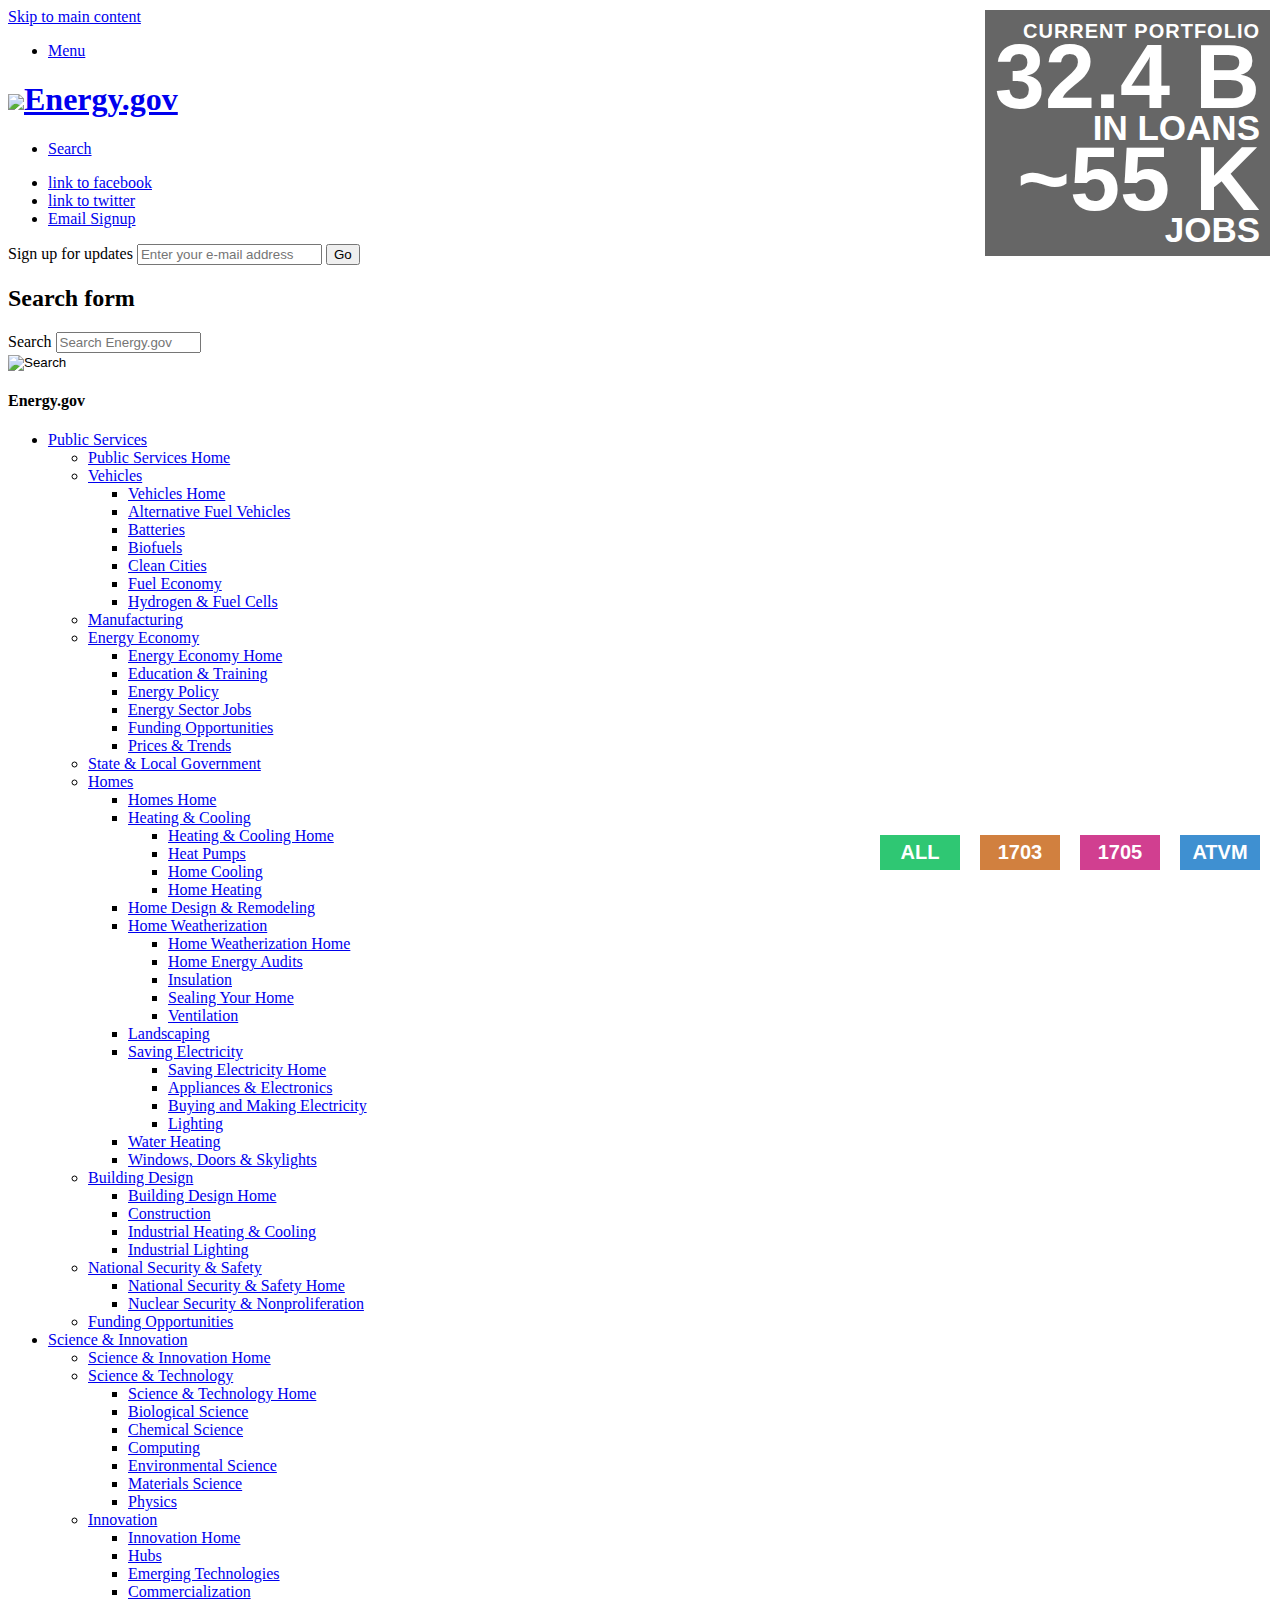
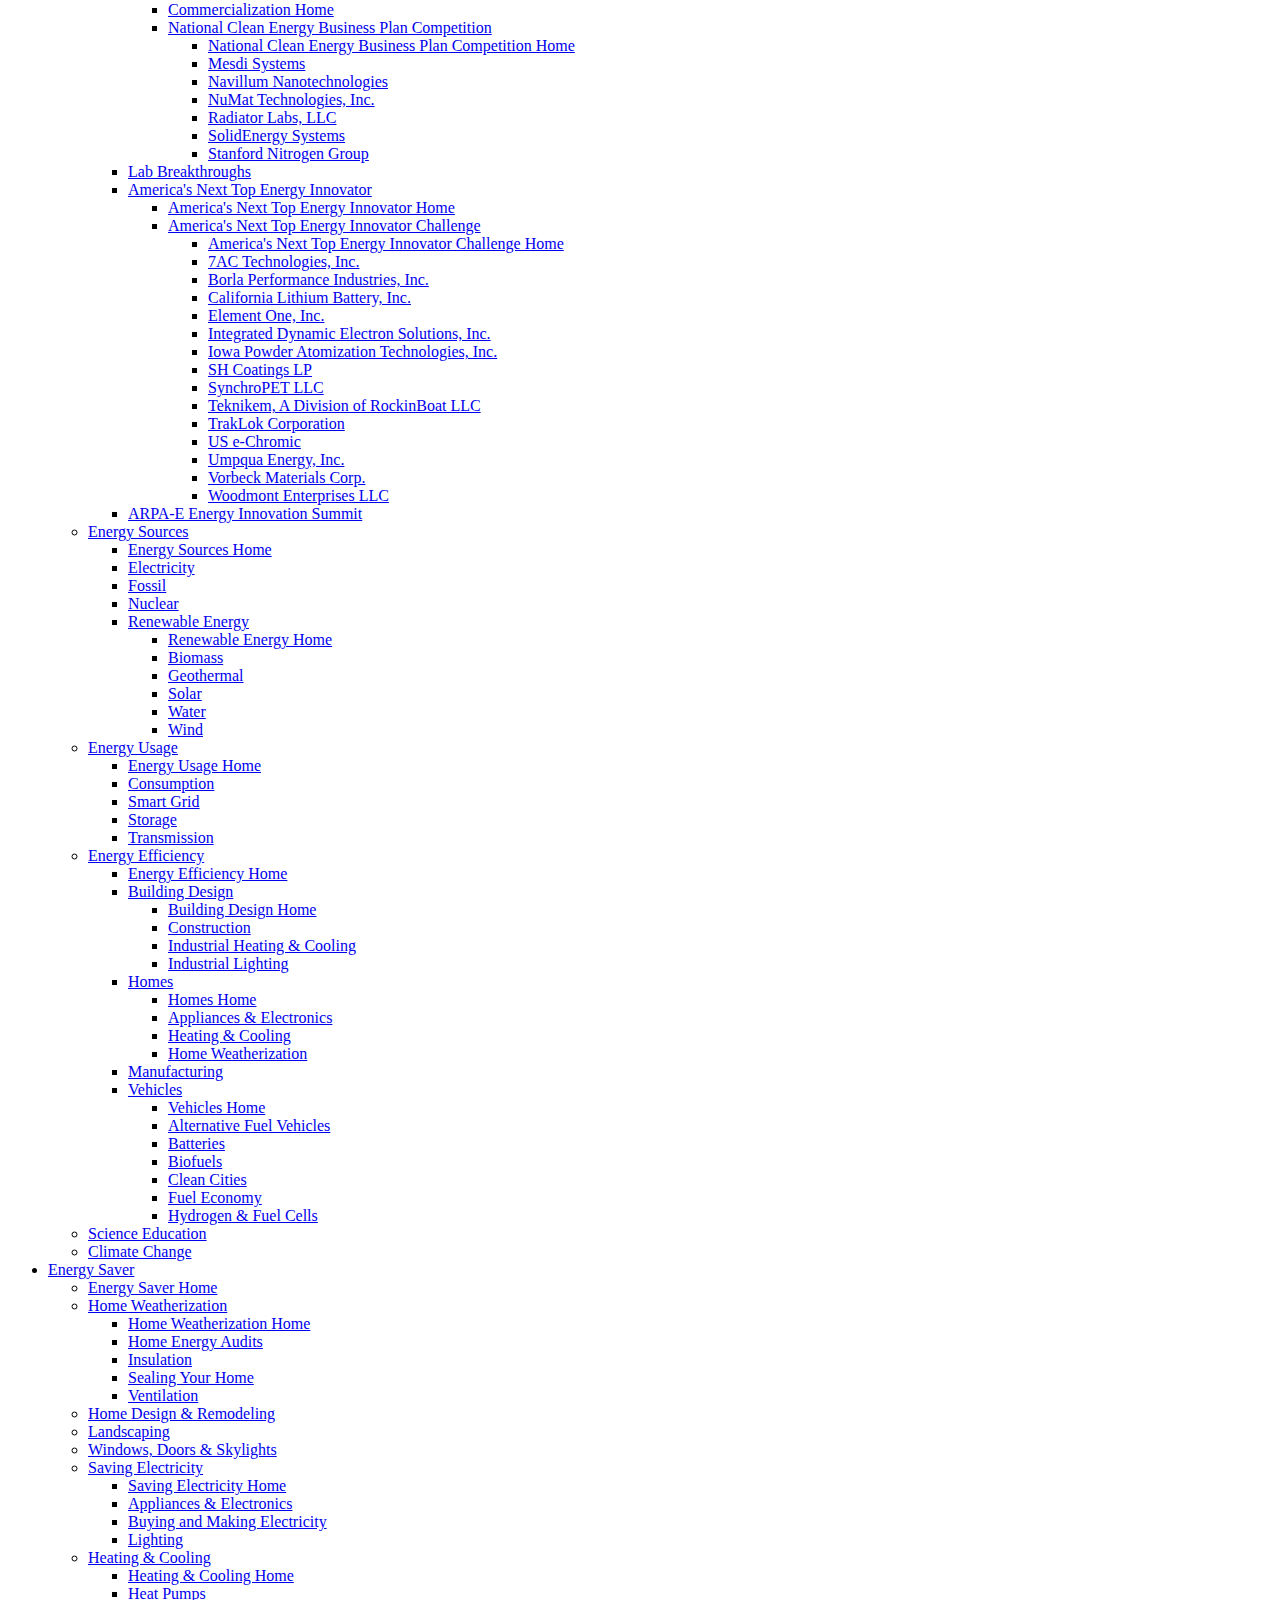
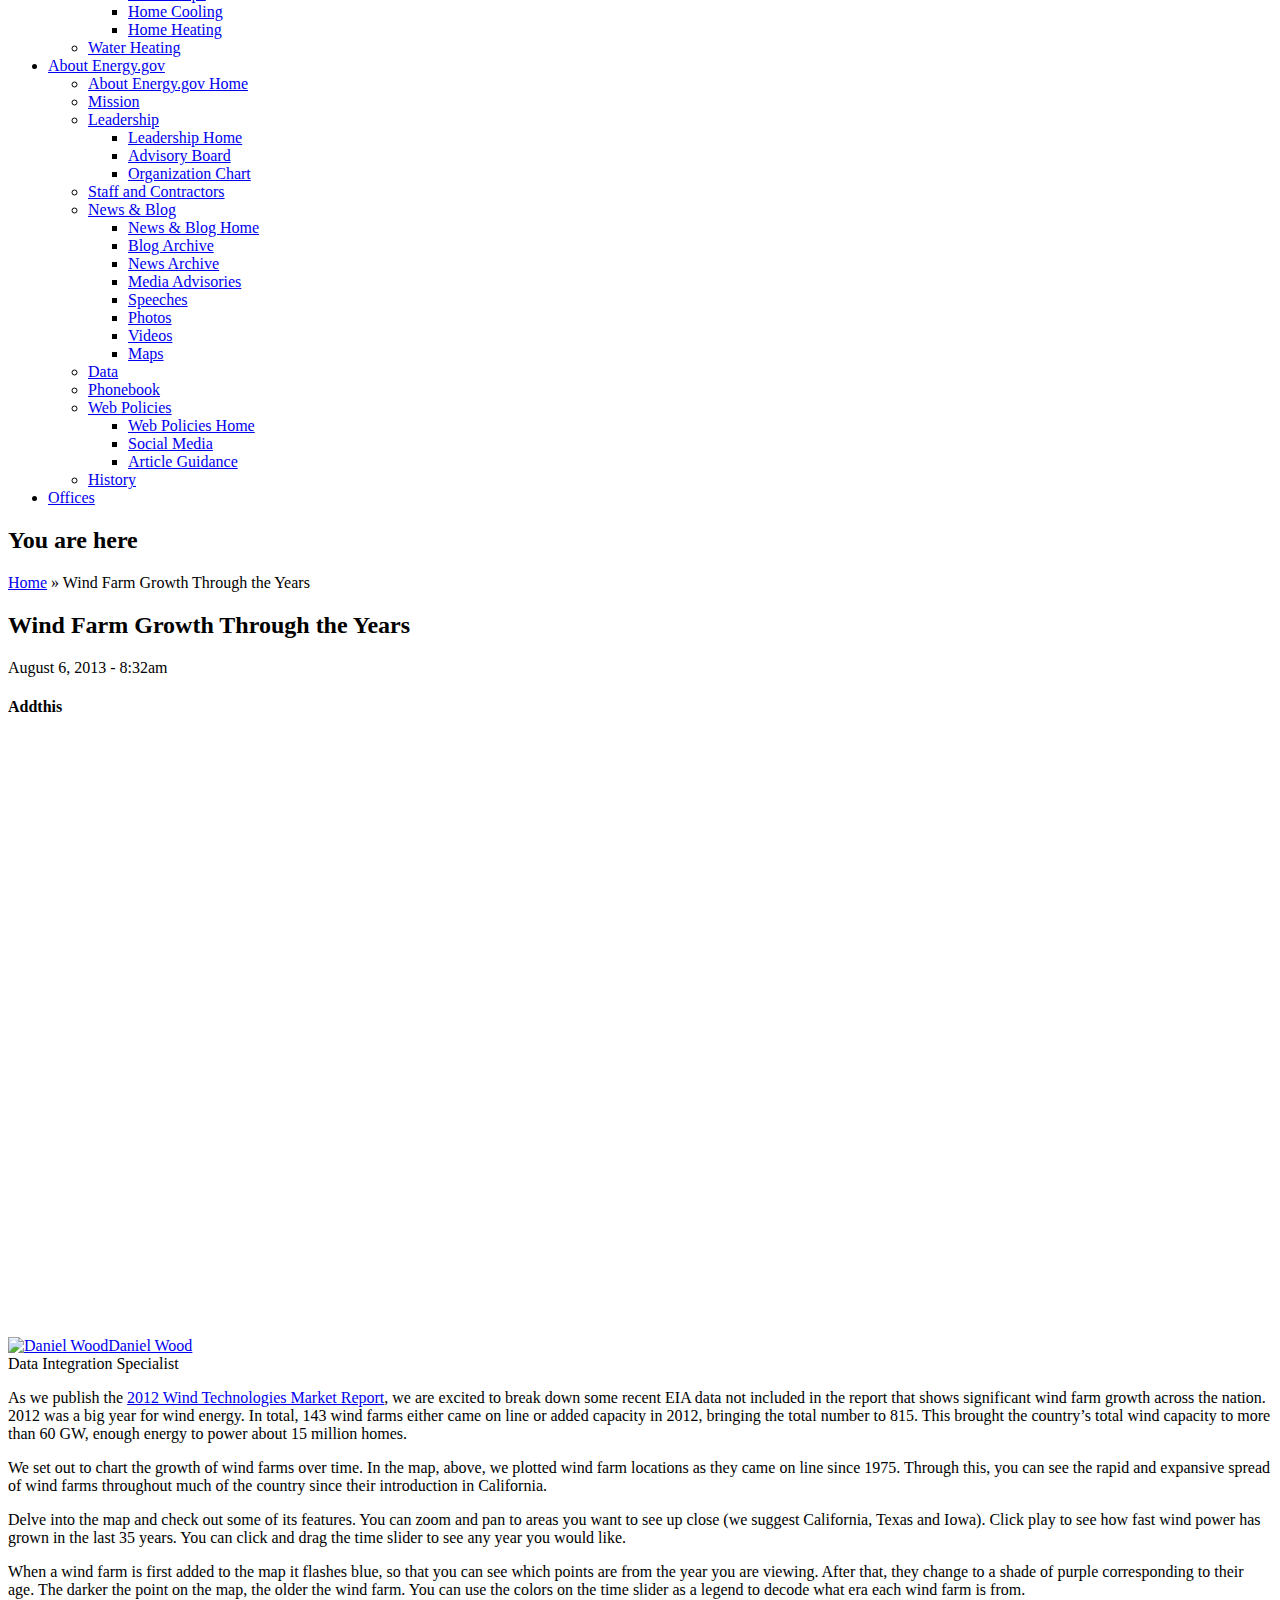
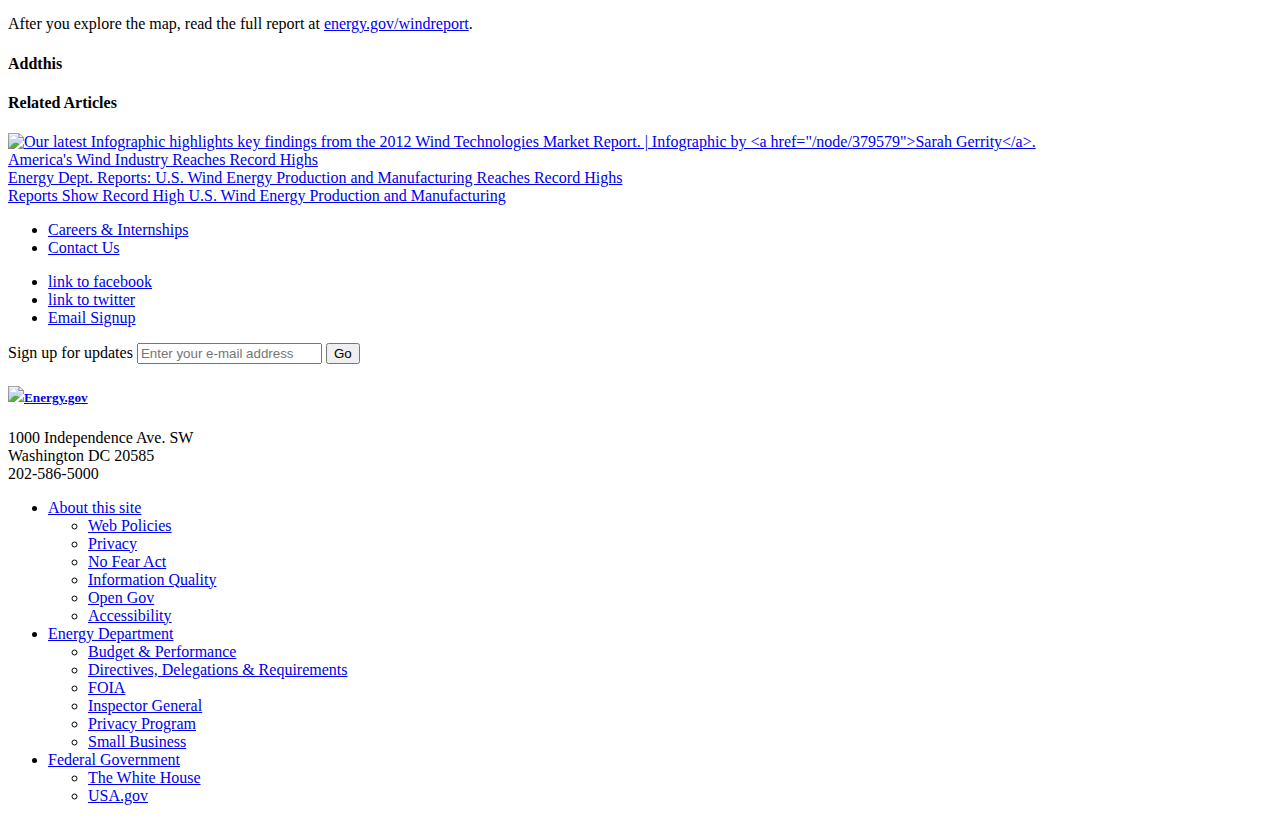
==== index.html @ aac2f4d2 "init commit" ====
<!DOCTYPE html>

<!--[if lt IE 7 ]> <html class="lt-ie10 lt-ie9 lt-ie8 lt-ie7 ie6" lang="en" xmlns="http://www.w3.org/1999/xhtml" xml:lang="en" dir="ltr" prefix="og: http://opengraphprotocol.org/schema/ content: http://purl.org/rss/1.0/modules/content/ dc: http://purl.org/dc/terms/ foaf: http://xmlns.com/foaf/0.1/ og: http://ogp.me/ns# rdfs: http://www.w3.org/2000/01/rdf-schema# sioc: http://rdfs.org/sioc/ns# sioct: http://rdfs.org/sioc/types# skos: http://www.w3.org/2004/02/skos/core# xsd: http://www.w3.org/2001/XMLSchema#"> <![endif]-->
<!--[if IE 7 ]>    <html class="lt-ie10 lt-ie9 lt-ie8 ie7" lang="en" xmlns="http://www.w3.org/1999/xhtml" xml:lang="en" dir="ltr" prefix="og: http://opengraphprotocol.org/schema/ content: http://purl.org/rss/1.0/modules/content/ dc: http://purl.org/dc/terms/ foaf: http://xmlns.com/foaf/0.1/ og: http://ogp.me/ns# rdfs: http://www.w3.org/2000/01/rdf-schema# sioc: http://rdfs.org/sioc/ns# sioct: http://rdfs.org/sioc/types# skos: http://www.w3.org/2004/02/skos/core# xsd: http://www.w3.org/2001/XMLSchema#"> <![endif]-->
<!--[if IE 8 ]>    <html class="lt-ie10 lt-ie9 ie8" lang="en" xmlns="http://www.w3.org/1999/xhtml" xml:lang="en" dir="ltr" prefix="og: http://opengraphprotocol.org/schema/ content: http://purl.org/rss/1.0/modules/content/ dc: http://purl.org/dc/terms/ foaf: http://xmlns.com/foaf/0.1/ og: http://ogp.me/ns# rdfs: http://www.w3.org/2000/01/rdf-schema# sioc: http://rdfs.org/sioc/ns# sioct: http://rdfs.org/sioc/types# skos: http://www.w3.org/2004/02/skos/core# xsd: http://www.w3.org/2001/XMLSchema#"> <![endif]-->
<!--[if IE 9 ]>    <html class="lt-ie10 ie9" lang="en" xmlns="http://www.w3.org/1999/xhtml" xml:lang="en" dir="ltr" prefix="og: http://opengraphprotocol.org/schema/ content: http://purl.org/rss/1.0/modules/content/ dc: http://purl.org/dc/terms/ foaf: http://xmlns.com/foaf/0.1/ og: http://ogp.me/ns# rdfs: http://www.w3.org/2000/01/rdf-schema# sioc: http://rdfs.org/sioc/ns# sioct: http://rdfs.org/sioc/types# skos: http://www.w3.org/2004/02/skos/core# xsd: http://www.w3.org/2001/XMLSchema#"> <![endif]-->
<!--[if (gte IE 9)|!(IE)]><!--> <html lang="en" xmlns="http://www.w3.org/1999/xhtml" xml:lang="en" dir="ltr" prefix="og: http://opengraphprotocol.org/schema/ content: http://purl.org/rss/1.0/modules/content/ dc: http://purl.org/dc/terms/ foaf: http://xmlns.com/foaf/0.1/ og: http://ogp.me/ns# rdfs: http://www.w3.org/2000/01/rdf-schema# sioc: http://rdfs.org/sioc/ns# sioct: http://rdfs.org/sioc/types# skos: http://www.w3.org/2004/02/skos/core# xsd: http://www.w3.org/2001/XMLSchema#"> <!--<![endif]-->

<head profile="http://www.w3.org/1999/xhtml/vocab">
  <meta http-equiv="Content-Type" content="text/html; charset=utf-8" />
<meta name="description" content="Breaking down data from the 2012 Wind Technologies Market Report to chart the growth of wind farms across America over time." />
<meta content="Wind Farm Growth Through the Years" about="/articles/wind-farm-growth-through-years" property="dc:title" />
<script type="text/javascript" src="/sites/all/themes/energy/scripts/Federated-Analytics.js"></script>
<meta name="generator" content="Drupal 7 (http://drupal.org)" />
<link rel="canonical" href="http://energy.gov/articles/wind-farm-growth-through-years" />
<meta property="fb:admins" content="10718899,1407911,20010394,13004794,207303407,203176,747807274,100001088239132,1384028141" />
<meta http-equiv="X-UA-Compatible" content="IE=8" />
<link rel="shortcut icon" href="http://energy.gov/sites/all/themes/energy/favicon.ico" type="image/vnd.microsoft.icon" />
<link rel="shortlink" href="http://energy.gov/node/713896" />
<meta property="og:site_name" content="Energy.gov" />
<meta property="og:phone_number" content="202-586-5000" />
<meta property="og:image" content="http://energy.gov/sites/prod/files/styles/thumbnail/public/contributor/headshot/dan2.jpg?itok=bMFxsqKK" />
<meta property="og:description" content="Wind Farm Growth Through the Years" />
<meta property="og:title" content="Wind Farm Growth Through the Years" />
<meta property="og:type" content="government" />
<meta property="og:url" content="http://energy.gov/articles/wind-farm-growth-through-years" />
<meta property="og:postal-code" content="20585" />
<meta property="og:locality" content="Washington D.C." />
<meta property="og:street-address" content="1000 Independence Ave. SW" />
<meta property="og:country-name" content="USA" />
  <title>LPO | Department of Energy</title>
  <link type="text/css" rel="stylesheet" href="http://energy.gov/sites/prod/files/css/css_5R6yWHvwQfy5TmAfvoauqfXdwhAXmvjHELaiusdqp04.css" media="all" />
<link type="text/css" rel="stylesheet" href="http://energy.gov/sites/prod/files/css/css_Y12vx78-wi0Qzs_blX5H6PDdAbNAJOSUYqqQSplxnIY.css" media="all" />
<link type="text/css" rel="stylesheet" href="//fast.fonts.com/t/1.css?apiType=css&amp;projectid=b893a4ff-9ea3-4ce8-bf77-c8d3e3a3de97" media="all" />
<link type="text/css" rel="stylesheet" href="http://energy.gov/sites/prod/files/css/css_p4_C3hA3pQ1Xm6odhfnBxnmoIAlgmficgmhj9QPOknQ.css" media="all" />
<link type="text/css" rel="stylesheet" href="http://api.tiles.mapbox.com/mapbox.js/v1.4.0/mapbox.css" media="all" />

<style type="text/css" media="all">
<!--/*--><![CDATA[/*><!--*/

.leaflet-popup-tip{width:0 !important;height:0 !important;margin:0 !important;border-left:10px solid transparent !important;border-right:10px solid transparent !important;border-top:10px solid #fff !important;box-shadow:none !important;}

.leaflet-popup-tip-container{overflow:visible !important;}

.leaflet-popup-tip{background:transparent;-webkit-transform:rotate(0deg);}

/* popup */
.leaflet-popup {
  position:absolute !important;
  text-align:center !important;
  pointer-events:none !important;
  }
.leaflet-popup-content-wrapper {
  padding:1px !important;
  text-align:left !important;
  pointer-events:all !important;
  }
.leaflet-popup-content {
  padding:10px 10px 15px !important;
  margin:0 !important;
  line-height:inherit !important;
  }
.leaflet-popup-tip-container {
  width:20px !important;
  height:20px !important;
  margin:0 auto !important;
  position:relative !important;
  }
.leaflet-popup-tip {
  width:0 !important;
  height:0 !important;
  margin:0 !important;
  border-left:10px solid transparent !important;
  border-right:10px solid transparent !important;
  border-top:10px solid #fff !important;
  box-shadow:none !important;
  }
.leaflet-popup-close-button {
  text-indent:-999em !important;
  position:absolute !important;
  top:0 !important;right:0 !important;
  pointer-events:all !important;
  }
  .leaflet-popup-close-button:hover {
    background-color:#f8f8f8 !important;
    }

.leaflet-popup-scrolled {
  overflow:auto !important;
  border-bottom:1px solid #ddd !important;
  border-top:1px solid #ddd !important;
  }

/*]]>*/-->
</style>
<link rel="stylesheet" type="text/css" href="css_article.css">
<link rel="stylesheet" type="text/css" href="responsivewind.css">


<!DOCTYPE html>

<!--[if lt IE 7 ]> <html class="lt-ie10 lt-ie9 lt-ie8 lt-ie7 ie6" lang="en" xmlns="http://www.w3.org/1999/xhtml" xml:lang="en" dir="ltr" prefix="og: http://opengraphprotocol.org/schema/ content: http://purl.org/rss/1.0/modules/content/ dc: http://purl.org/dc/terms/ foaf: http://xmlns.com/foaf/0.1/ og: http://ogp.me/ns# rdfs: http://www.w3.org/2000/01/rdf-schema# sioc: http://rdfs.org/sioc/ns# sioct: http://rdfs.org/sioc/types# skos: http://www.w3.org/2004/02/skos/core# xsd: http://www.w3.org/2001/XMLSchema#"> <![endif]-->
<!--[if IE 7 ]>    <html class="lt-ie10 lt-ie9 lt-ie8 ie7" lang="en" xmlns="http://www.w3.org/1999/xhtml" xml:lang="en" dir="ltr" prefix="og: http://opengraphprotocol.org/schema/ content: http://purl.org/rss/1.0/modules/content/ dc: http://purl.org/dc/terms/ foaf: http://xmlns.com/foaf/0.1/ og: http://ogp.me/ns# rdfs: http://www.w3.org/2000/01/rdf-schema# sioc: http://rdfs.org/sioc/ns# sioct: http://rdfs.org/sioc/types# skos: http://www.w3.org/2004/02/skos/core# xsd: http://www.w3.org/2001/XMLSchema#"> <![endif]-->
<!--[if IE 8 ]>    <html class="lt-ie10 lt-ie9 ie8" lang="en" xmlns="http://www.w3.org/1999/xhtml" xml:lang="en" dir="ltr" prefix="og: http://opengraphprotocol.org/schema/ content: http://purl.org/rss/1.0/modules/content/ dc: http://purl.org/dc/terms/ foaf: http://xmlns.com/foaf/0.1/ og: http://ogp.me/ns# rdfs: http://www.w3.org/2000/01/rdf-schema# sioc: http://rdfs.org/sioc/ns# sioct: http://rdfs.org/sioc/types# skos: http://www.w3.org/2004/02/skos/core# xsd: http://www.w3.org/2001/XMLSchema#"> <![endif]-->
<!--[if IE 9 ]>    <html class="lt-ie10 ie9" lang="en" xmlns="http://www.w3.org/1999/xhtml" xml:lang="en" dir="ltr" prefix="og: http://opengraphprotocol.org/schema/ content: http://purl.org/rss/1.0/modules/content/ dc: http://purl.org/dc/terms/ foaf: http://xmlns.com/foaf/0.1/ og: http://ogp.me/ns# rdfs: http://www.w3.org/2000/01/rdf-schema# sioc: http://rdfs.org/sioc/ns# sioct: http://rdfs.org/sioc/types# skos: http://www.w3.org/2004/02/skos/core# xsd: http://www.w3.org/2001/XMLSchema#"> <![endif]-->
<!--[if (gte IE 9)|!(IE)]><!--> <html lang="en" xmlns="http://www.w3.org/1999/xhtml" xml:lang="en" dir="ltr" prefix="og: http://opengraphprotocol.org/schema/ content: http://purl.org/rss/1.0/modules/content/ dc: http://purl.org/dc/terms/ foaf: http://xmlns.com/foaf/0.1/ og: http://ogp.me/ns# rdfs: http://www.w3.org/2000/01/rdf-schema# sioc: http://rdfs.org/sioc/ns# sioct: http://rdfs.org/sioc/types# skos: http://www.w3.org/2004/02/skos/core# xsd: http://www.w3.org/2001/XMLSchema#"> <!--<![endif]-->

<head profile="http://www.w3.org/1999/xhtml/vocab">
  <meta http-equiv="Content-Type" content="text/html; charset=utf-8" />
<meta name="description" content="Capturing solar power in space for use as energy on Earth seems farfetched. But recent developments could make this a reality in coming years." />
<meta content="Space-Based Solar Power" about="/articles/space-based-solar-power" property="dc:title" />
<script type="text/javascript" src="/sites/all/themes/energy/scripts/Federated-Analytics.js"></script>
<meta name="generator" content="Drupal 7 (http://drupal.org)" />
<link rel="canonical" href="http://energy.gov/articles/space-based-solar-power" />
<meta property="fb:admins" content="10718899,1407911,20010394,13004794,207303407,203176,747807274,100001088239132,1384028141" />
<meta http-equiv="X-UA-Compatible" content="IE=8" />
<link rel="shortcut icon" href="http://energy.gov/sites/all/themes/energy/favicon.ico" type="image/vnd.microsoft.icon" />
<link rel="shortlink" href="http://energy.gov/node/811664" />
<meta property="og:site_name" content="Energy.gov" />
<meta property="og:phone_number" content="202-586-5000" />
<meta property="og:image" content="http://energy.gov/sites/prod/files/styles/thumbnail/public/contributor/headshot/dan2.jpg?itok=bMFxsqKK" />
<meta property="og:description" content="Space-Based Solar Power" />
<meta property="og:title" content="Space-Based Solar Power" />
<meta property="og:type" content="government" />
<meta property="og:url" content="http://energy.gov/articles/space-based-solar-power" />
<meta property="og:postal-code" content="20585" />
<meta property="og:locality" content="Washington D.C." />
<meta property="og:street-address" content="1000 Independence Ave. SW" />
<meta property="og:country-name" content="USA" />
  <title>Space-Based Solar Power | Department of Energy</title>
  <link type="text/css" rel="stylesheet" href="http://energy.gov/sites/prod/files/css/css_5R6yWHvwQfy5TmAfvoauqfXdwhAXmvjHELaiusdqp04.css" media="all" />
<link type="text/css" rel="stylesheet" href="http://energy.gov/sites/prod/files/css/css_Y12vx78-wi0Qzs_blX5H6PDdAbNAJOSUYqqQSplxnIY.css" media="all" />
<link type="text/css" rel="stylesheet" href="//fast.fonts.com/t/1.css?apiType=css&amp;projectid=b893a4ff-9ea3-4ce8-bf77-c8d3e3a3de97" media="all" />
<link type="text/css" rel="stylesheet" href="http://energy.gov/sites/prod/files/css/css_p4_C3hA3pQ1Xm6odhfnBxnmoIAlgmficgmhj9QPOknQ.css" media="all" />
<style type="text/css" media="all">
<!--/*--><![CDATA[/*><!--*/
#iframe_container{width:100%;height:1200px;}iframe{border:none;width:100%;height:100%;}

/*]]>*/-->
</style>
<link type="text/css" rel="stylesheet" href="http://energy.gov/sites/prod/files/css/css_Yr1jLb5PYUBD3A-XlFPbONEnd986KQmh5gGIF4r5pkU.css" media="all" />
<link type="text/css" rel="stylesheet" href="http://energy.gov/sites/prod/files/css/css_n1g7gx_VNN99iyQYH-BtWB-TIkfIJgqJW9fAnr0sO_4.css" media="all" />
  <meta name="viewport" content="width=device-width, maximum-scale=2, minimum-scale=1, initial-scale=1, user-scalable=yes" />
</head>
<body class="html not-front not-logged-in one-sidebar sidebar-second page-node page-node- page-node-713896 node-type-article group-context group-context-group-1 group-context-taxonomy-term group-context-taxonomy-term-31 has-content-sidebar has-content-sidebar  " >
  <div id="skip-link">
    <a href="#main-content" class="element-invisible element-focusable">Skip to main content</a>
  </div>
    

  <div id="header-wrapper">
    <div id="header" class="container column-row">
        <div class="region region-header">
    <div class="block-energy-core-off-canvas-control-menu-wrapper">
  <div id="block-energy-core-off-canvas-control-menu" class="block block-energy-core block-energy-core-off-canvas-control-menu clearfix">

          
    <div class="content">
      <nav class="off-canvas-control off-canvas-control-menu">
				<ul>
          <li class="menu-item"><a class="menu-button" href="#main-menu"><span class="element-invisible">Menu</span><i class="icon-reorder"></i></a></li>
				</ul>
        </nav>    </div>
  </div>
</div><div class="block-energy-core-site-name-wrapper">
  <div id="block-energy-core-site-name" class="block block-energy-core block-energy-core-site-name clearfix">

          
    <div class="content">
      <h1 class="site-name"><a href="/" class=""><span><img src="/sites/all/themes/energy/images/energy_crest.png"><span class="logo-text">Energy.gov</span></span></a></h1>    </div>
  </div>
</div><div class="block-energy-core-off-canvas-control-search-wrapper">
  <div id="block-energy-core-off-canvas-control-search" class="block block-energy-core block-energy-core-off-canvas-control-search clearfix">

          
    <div class="content">
      <nav class="off-canvas-control off-canvas-control-search">
				<ul>
					<li class="search-item"><a class="search-button" href="#search"><span class="element-invisible">Search</span><i class="icon-search"></i></a></li>
				</ul>
        </nav>    </div>
  </div>
</div><div class="block-energy-social-energy-gov-social-block-wrapper">
  <div id="block-energy-social-energy-gov-social-block" class="block block-energy-social block-energy-social-energy-gov-social-block clearfix">

          
    <div class="content">
      <div id="energy-social-header-widget" class="energy-social-widget header-widget">
<div class="item-list"><ul><li class="first"><a href="/exit?url=https%3A//www.facebook.com/energygov" class="energy-social-link"><span><i class="icon-facebook"></i><span class="element-invisible">link to facebook</span></span></a></li>
<li><a href="/exit?url=https%3A//twitter.com/energy" class="energy-social-link"><span><i class="icon-twitter"></i><span class="element-invisible">link to twitter</span></span></a></li>
<li class="last"><a href="/#emailSignup" class=""><span><i class="icon-envelope"></i><span class="element-invisible">Email Signup</span></span></a></li>
</ul></div>
</div>
<div class="mc_embed_signup_wrapper mc_embed_signup_wrapper-header-widget"><!-- Begin MailChimp Signup Form -->
    <div class="mc_embed_signup header-widget">
      <form action="http://energy.us5.list-manage.com/subscribe/post?u=d8fbb7a1814155cc38f24adeb&amp;id=a6805280ba" method="post" id="mc-embedded-subscribe-form" name="mc-embedded-subscribe-form" class="validate" target="_blank" novalidate>
        <label for="mce-EMAIL">Sign up for updates</label>
        <input type="email" value="" placeholder="Enter your e-mail address" name="EMAIL" class="form-text" id="mce-EMAIL">
        <input type="submit" value="Go" name="subscribe" id="mc-embedded-subscribe" class="form-button link-button more-link energy-social-link">
      </form>
    </div>
    <!--End mc_embed_signup--></div>    </div>
  </div>
</div><div class="block-search-form-wrapper">
  <div id="block-search-form" class="block block-search block-search-form clearfix">

          
    <div class="content">
      <form action="/articles/wind-farm-growth-through-years" method="post" id="search-block-form" accept-charset="UTF-8"><div><div class="container-inline">
      <h2 class="element-invisible">Search form</h2>
    <div class="form-item form-type-textfield form-item-search-block-form">
  <label class="element-invisible" for="edit-search-block-form--2">Search </label>
 <input title="Enter the terms you wish to search for." placeholder="Search Energy.gov" type="text" id="edit-search-block-form--2" name="search_block_form" value="" size="15" maxlength="128" class="form-text" />
</div>
<div class="form-actions form-wrapper" id="edit-actions"><input type="image" id="edit-submit" name="submit" value="Search" src="http://energy.gov/sites/all/themes/energy/images/energy_search_glass.png" class="form-submit" /></div><input type="hidden" name="form_build_id" value="form-gUtDPCDNTqD-WD4Qu8H6N2sDsLzf3vb6qXg1LFkLE74" />
<input type="hidden" name="form_id" value="search_block_form" />
</div>
</div></form>    </div>
  </div>
</div>  </div>
    </div>
      </div>

<div id="navigation-wrapper">
  <div id="navigation" class="container column-row">
      <div class="region region-navigation">
    <div class="block-energy-core-navigation-main-wrapper">
  <div id="block-energy-core-navigation-main" class="block block-energy-core block-energy-core-navigation-main clearfix">

          <h4 class="block-title">Energy.gov</h4>
      
    <div class="content">
      <div class="primary-nav"><ul class="menu"><li class="first expanded depth-1"><a href="/public-services" class=""><span>Public Services</span></a><ul class="menu"><li class="first leaf parent-link depth-1"><a href="/public-services" class=""><span>Public Services Home</span></a></li>
<li class="expanded depth-2 original-first"><a href="/public-services/vehicles" class=""><span>Vehicles</span></a><ul class="menu"><li class="first leaf parent-link depth-2"><a href="/public-services/vehicles" class=""><span>Vehicles Home</span></a></li>
<li class="leaf depth-3 original-first"><a href="/public-services/vehicles/alternative-fuel-vehicles" class=""><span>Alternative Fuel Vehicles</span></a></li>
<li class="leaf depth-3"><a href="/public-services/vehicles/batteries" class=""><span>Batteries</span></a></li>
<li class="leaf depth-3"><a href="/public-services/vehicles/biofuels" class=""><span>Biofuels</span></a></li>
<li class="leaf depth-3"><a href="/public-services/vehicles/clean-cities" class=""><span>Clean Cities</span></a></li>
<li class="leaf depth-3"><a href="/public-services/vehicles/fuel-economy" class=""><span>Fuel Economy</span></a></li>
<li class="last leaf depth-3"><a href="/public-services/vehicles/hydrogen-fuel-cells" class=""><span>Hydrogen &amp; Fuel Cells</span></a></li>
</ul></li>
<li class="leaf depth-2"><a href="/public-services/manufacturing" class=""><span>Manufacturing</span></a></li>
<li class="expanded depth-2"><a href="/public-services/energy-economy" class=""><span>Energy Economy</span></a><ul class="menu"><li class="first leaf parent-link depth-2"><a href="/public-services/energy-economy" class=""><span>Energy Economy Home</span></a></li>
<li class="leaf depth-3 original-first"><a href="/public-services/energy-economy/education-training" class=""><span>Education &amp; Training</span></a></li>
<li class="leaf depth-3"><a href="/public-services/energy-economy/energy-policy" class=""><span>Energy Policy</span></a></li>
<li class="leaf depth-3"><a href="/public-services/energy-economy/energy-sector-jobs" class=""><span>Energy Sector Jobs</span></a></li>
<li class="leaf depth-3"><a href="/public-services/funding-opportunities" class=""><span>Funding Opportunities</span></a></li>
<li class="last leaf depth-3"><a href="/public-services/energy-economy/prices-trends" class=""><span>Prices &amp; Trends</span></a></li>
</ul></li>
<li class="leaf depth-2"><a href="/public-services/state-local-government" class=""><span>State &amp; Local Government</span></a></li>
<li class="expanded depth-2"><a href="/public-services/homes" class=""><span>Homes</span></a><ul class="menu"><li class="first leaf parent-link depth-2"><a href="/public-services/homes" class=""><span>Homes Home</span></a></li>
<li class="expanded depth-3 original-first"><a href="/public-services/homes/heating-cooling" class=""><span>Heating &amp; Cooling</span></a><ul class="menu"><li class="first leaf parent-link depth-3"><a href="/public-services/homes/heating-cooling" class=""><span>Heating &amp; Cooling Home</span></a></li>
<li class="leaf depth-4 original-first"><a href="/public-services/homes/heating-cooling/heat-pumps" class=""><span>Heat Pumps</span></a></li>
<li class="leaf depth-4"><a href="/public-services/homes/heating-cooling/home-cooling" class=""><span>Home Cooling</span></a></li>
<li class="last leaf depth-4"><a href="/public-services/homes/heating-cooling/home-heating" class=""><span>Home Heating</span></a></li>
</ul></li>
<li class="leaf depth-3"><a href="/public-services/homes/home-design-remodeling" class=""><span>Home Design &amp; Remodeling</span></a></li>
<li class="expanded depth-3"><a href="/public-services/homes/home-weatherization" class=""><span>Home Weatherization</span></a><ul class="menu"><li class="first leaf parent-link depth-3"><a href="/public-services/homes/home-weatherization" class=""><span>Home Weatherization Home</span></a></li>
<li class="leaf depth-4 original-first"><a href="/public-services/homes/home-weatherization/home-energy-audits" class=""><span>Home Energy Audits</span></a></li>
<li class="leaf depth-4"><a href="/public-services/homes/home-weatherization/insulation" class=""><span>Insulation</span></a></li>
<li class="leaf depth-4"><a href="/public-services/homes/home-weatherization/sealing-your-home" class=""><span>Sealing Your Home</span></a></li>
<li class="last leaf depth-4"><a href="/public-services/homes/home-weatherization/ventilation" class=""><span>Ventilation</span></a></li>
</ul></li>
<li class="leaf depth-3"><a href="/public-services/homes/landscaping" class=""><span>Landscaping</span></a></li>
<li class="expanded depth-3"><a href="/public-services/homes/saving-electricity" class=""><span>Saving Electricity</span></a><ul class="menu"><li class="first leaf parent-link depth-3"><a href="/public-services/homes/saving-electricity" class=""><span>Saving Electricity Home</span></a></li>
<li class="leaf depth-4 original-first"><a href="/public-services/homes/saving-electricity/appliances-electronics" class=""><span>Appliances &amp; Electronics</span></a></li>
<li class="leaf depth-4"><a href="/public-services/homes/saving-electricity/buying-making-electricity" class=""><span>Buying and Making Electricity</span></a></li>
<li class="last leaf depth-4"><a href="/public-services/homes/saving-electricity/lighting" class=""><span>Lighting</span></a></li>
</ul></li>
<li class="leaf depth-3"><a href="/public-services/homes/water-heating" class=""><span>Water Heating</span></a></li>
<li class="last leaf depth-3"><a href="/public-services/homes/windows-doors-skylights" class=""><span>Windows, Doors &amp; Skylights</span></a></li>
</ul></li>
<li class="expanded depth-2"><a href="/public-services/building-design" class=""><span>Building Design</span></a><ul class="menu"><li class="first leaf parent-link depth-2"><a href="/public-services/building-design" class=""><span>Building Design Home</span></a></li>
<li class="leaf depth-3 original-first"><a href="/public-services/building-design/construction" class=""><span>Construction</span></a></li>
<li class="leaf depth-3"><a href="/public-services/building-design/commercial-heating-cooling" class=""><span>Industrial Heating &amp; Cooling</span></a></li>
<li class="last leaf depth-3"><a href="/public-services/building-design/commercial-lighting" class=""><span>Industrial Lighting</span></a></li>
</ul></li>
<li class="expanded depth-2"><a href="/public-services/national-security-safety" class=""><span>National Security &amp; Safety</span></a><ul class="menu"><li class="first leaf parent-link depth-2"><a href="/public-services/national-security-safety" class=""><span>National Security &amp; Safety Home</span></a></li>
<li class="last leaf depth-3 original-first"><a href="/public-services/national-security-safety/nuclear-security-nonproliferation" class=""><span>Nuclear Security &amp; Nonproliferation</span></a></li>
</ul></li>
<li class="last leaf depth-2"><a href="/public-services/funding-opportunities" class=""><span>Funding Opportunities</span></a></li>
</ul></li>
<li class="expanded depth-1"><a href="/science-innovation" class=""><span>Science &amp; Innovation</span></a><ul class="menu"><li class="first leaf parent-link depth-1"><a href="/science-innovation" class=""><span>Science &amp; Innovation Home</span></a></li>
<li class="expanded depth-2 original-first"><a href="/science-innovation/science-technology" class=""><span>Science &amp; Technology</span></a><ul class="menu"><li class="first leaf parent-link depth-2"><a href="/science-innovation/science-technology" class=""><span>Science &amp; Technology Home</span></a></li>
<li class="leaf depth-3 original-first"><a href="/science-innovation/science-technology/biological-science" class=""><span>Biological Science</span></a></li>
<li class="leaf depth-3"><a href="/science-innovation/science-technology/chemical-science" class=""><span>Chemical Science</span></a></li>
<li class="leaf depth-3"><a href="/science-innovation/science-technology/computing" class=""><span>Computing</span></a></li>
<li class="leaf depth-3"><a href="/environmental-science" class=""><span>Environmental Science</span></a></li>
<li class="leaf depth-3"><a href="/science-innovation/science-technology/materials-science" class=""><span>Materials Science</span></a></li>
<li class="last leaf depth-3"><a href="/science-innovation/science-technology/physics" class=""><span>Physics</span></a></li>
</ul></li>
<li class="expanded depth-2"><a href="/science-innovation/innovation" class=""><span>Innovation</span></a><ul class="menu"><li class="first leaf parent-link depth-2"><a href="/science-innovation/innovation" class=""><span>Innovation Home</span></a></li>
<li class="leaf depth-3 original-first"><a href="/science-innovation/innovation/hubs" class=""><span>Hubs</span></a></li>
<li class="leaf depth-3"><a href="/science-innovation/innovation/emerging-technologies" class=""><span>Emerging Technologies</span></a></li>
<li class="expanded depth-3"><a href="/science-innovation/innovation/commercialization" class=""><span>Commercialization</span></a><ul class="menu"><li class="first leaf parent-link depth-3"><a href="/science-innovation/innovation/commercialization" class=""><span>Commercialization Home</span></a></li>
<li class="last expanded depth-4 original-first"><a href="/science-innovation/innovation/commercialization/national-clean-energy-business-plan-competition" class=""><span>National Clean Energy Business Plan Competition</span></a><ul class="menu"><li class="first leaf parent-link depth-4"><a href="/science-innovation/innovation/commercialization/national-clean-energy-business-plan-competition" class=""><span>National Clean Energy Business Plan Competition Home</span></a></li>
<li class="leaf depth-5 original-first"><a href="/national-clean-energy-business-plan-competition/mesdi-systems" class=""><span>Mesdi Systems</span></a></li>
<li class="leaf depth-5"><a href="/national-clean-energy-business-plan-competition/navillum-nanotechnologies" class=""><span>Navillum Nanotechnologies</span></a></li>
<li class="leaf depth-5"><a href="/national-clean-energy-business-plan-competition/numat-technologies-inc" class=""><span>NuMat Technologies, Inc.</span></a></li>
<li class="leaf depth-5"><a href="/science-innovation/innovation/commercialization/national-clean-energy-business-plan-competition-0" class=""><span>Radiator Labs, LLC</span></a></li>
<li class="leaf depth-5"><a href="/national-clean-energy-business-plan-competition/solidenergy-systems" class=""><span>SolidEnergy Systems</span></a></li>
<li class="last leaf depth-5"><a href="/national-clean-energy-business-plan-competition/stanford-nitrogen-group" class=""><span>Stanford Nitrogen Group</span></a></li>
</ul></li>
</ul></li>
<li class="leaf depth-3"><a href="/science-innovation/innovation/lab-breakthroughs" class=""><span>Lab Breakthroughs</span></a></li>
<li class="expanded depth-3"><a href="/science-innovation/innovation/americas-next-top-energy-innovator" class=""><span>America&#039;s Next Top Energy Innovator</span></a><ul class="menu"><li class="first leaf parent-link depth-3"><a href="/science-innovation/innovation/americas-next-top-energy-innovator" class=""><span>America&#039;s Next Top Energy Innovator Home</span></a></li>
<li class="last expanded depth-4 original-first"><a href="/science-innovation/innovation/americas-next-top-energy-innovator/americas-next-top-energy-innovator" class=""><span>America&#039;s Next Top Energy Innovator Challenge</span></a><ul class="menu"><li class="first leaf parent-link depth-4"><a href="/science-innovation/innovation/americas-next-top-energy-innovator/americas-next-top-energy-innovator" class=""><span>America&#039;s Next Top Energy Innovator Challenge Home</span></a></li>
<li class="leaf depth-5 original-first"><a href="/americas-next-top-energy-innovator/7ac-technologies-inc" class=""><span>7AC Technologies, Inc.</span></a></li>
<li class="leaf depth-5"><a href="/americas-next-top-energy-innovator/borla-performance-industries-inc" class=""><span>Borla Performance Industries, Inc.</span></a></li>
<li class="leaf depth-5"><a href="/americas-next-top-energy-innovator/california-lithium-battery-inc" class=""><span>California Lithium Battery, Inc.</span></a></li>
<li class="leaf depth-5"><a href="/americas-next-top-energy-innovator/element-one-inc" class=""><span>Element One, Inc.</span></a></li>
<li class="leaf depth-5"><a href="/americas-next-top-energy-innovator/integrated-dynamic-electron-solutions-inc" class=""><span>Integrated Dynamic Electron Solutions, Inc.</span></a></li>
<li class="leaf depth-5"><a href="/americas-next-top-energy-innovator/iowa-powder-atomization-technologies-inc" class=""><span>Iowa Powder Atomization Technologies, Inc.</span></a></li>
<li class="leaf depth-5"><a href="/americas-next-top-energy-innovator/sh-coatings-lp" class=""><span>SH Coatings LP</span></a></li>
<li class="leaf depth-5"><a href="/americas-next-top-energy-innovator/synchropet-llc" class=""><span>SynchroPET LLC</span></a></li>
<li class="leaf depth-5"><a href="/science-innovation/innovation/americas-next-top-energy-innovator/americas-next-top-energy-innovato-0" class=""><span>Teknikem, A Division of RockinBoat LLC</span></a></li>
<li class="leaf depth-5"><a href="/americas-next-top-energy-innovator/traklok-corporation" class=""><span>TrakLok Corporation</span></a></li>
<li class="leaf depth-5"><a href="/americas-next-top-energy-innovator/us-e-chromic" class=""><span>US e-Chromic</span></a></li>
<li class="leaf depth-5"><a href="/americas-next-top-energy-innovator/umpqua-energy-inc" class=""><span>Umpqua Energy, Inc.</span></a></li>
<li class="leaf depth-5"><a href="/americas-next-top-energy-innovator/vorbeck-materials-corp" class=""><span>Vorbeck Materials Corp.</span></a></li>
<li class="last leaf depth-5"><a href="/americas-next-top-energy-innovator/woodmont-enterprises-llc" class=""><span>Woodmont Enterprises LLC</span></a></li>
</ul></li>
</ul></li>
<li class="last leaf depth-3"><a href="/science-innovation/innovation/arpa-e-energy-innovation-summit" class=""><span>ARPA-E Energy Innovation Summit</span></a></li>
</ul></li>
<li class="expanded depth-2"><a href="/science-innovation/energy-sources" class=""><span>Energy Sources</span></a><ul class="menu"><li class="first leaf parent-link depth-2"><a href="/science-innovation/energy-sources" class=""><span>Energy Sources Home</span></a></li>
<li class="leaf depth-3 original-first"><a href="/science-innovation/energy-sources/electricity" class=""><span>Electricity</span></a></li>
<li class="leaf depth-3"><a href="/science-innovation/energy-sources/fossil" class=""><span>Fossil</span></a></li>
<li class="leaf depth-3"><a href="/science-innovation/energy-sources/nuclear" class=""><span>Nuclear</span></a></li>
<li class="last expanded depth-3"><a href="/science-innovation/energy-sources/renewable-energy" class=""><span>Renewable Energy</span></a><ul class="menu"><li class="first leaf parent-link depth-3"><a href="/science-innovation/energy-sources/renewable-energy" class=""><span>Renewable Energy Home</span></a></li>
<li class="leaf depth-4 original-first"><a href="/science-innovation/energy-sources/renewable-energy/biomass" class=""><span>Biomass</span></a></li>
<li class="leaf depth-4"><a href="/science-innovation/energy-sources/renewable-energy/geothermal" class=""><span>Geothermal</span></a></li>
<li class="leaf depth-4"><a href="/science-innovation/energy-sources/renewable-energy/solar" class=""><span>Solar</span></a></li>
<li class="leaf depth-4"><a href="/science-innovation/energy-sources/renewable-energy/water" class=""><span>Water</span></a></li>
<li class="last leaf depth-4"><a href="/science-innovation/energy-sources/renewable-energy/wind" class=""><span>Wind</span></a></li>
</ul></li>
</ul></li>
<li class="expanded depth-2"><a href="/science-innovation/energy-usage" class=""><span>Energy Usage</span></a><ul class="menu"><li class="first leaf parent-link depth-2"><a href="/science-innovation/energy-usage" class=""><span>Energy Usage Home</span></a></li>
<li class="leaf depth-3 original-first"><a href="/consumption" class=""><span>Consumption</span></a></li>
<li class="leaf depth-3"><a href="/science-innovation/energy-usage/smart-grid" class=""><span>Smart Grid</span></a></li>
<li class="leaf depth-3"><a href="/science-innovation/energy-usage/storage" class=""><span>Storage</span></a></li>
<li class="last leaf depth-3"><a href="/transmission" class=""><span>Transmission</span></a></li>
</ul></li>
<li class="expanded depth-2"><a href="/science-innovation/energy-efficiency" class=""><span>Energy Efficiency</span></a><ul class="menu"><li class="first leaf parent-link depth-2"><a href="/science-innovation/energy-efficiency" class=""><span>Energy Efficiency Home</span></a></li>
<li class="expanded depth-3 original-first"><a href="/public-services/building-design" class=""><span>Building Design</span></a><ul class="menu"><li class="first leaf parent-link depth-3"><a href="/public-services/building-design" class=""><span>Building Design Home</span></a></li>
<li class="leaf depth-4 original-first"><a href="/public-services/building-design/construction" class=""><span>Construction</span></a></li>
<li class="leaf depth-4"><a href="/public-services/building-design/commercial-heating-cooling" class=""><span>Industrial Heating &amp; Cooling</span></a></li>
<li class="last leaf depth-4"><a href="/public-services/building-design/commercial-lighting" class=""><span>Industrial Lighting</span></a></li>
</ul></li>
<li class="expanded depth-3"><a href="/public-services/homes" class=""><span>Homes</span></a><ul class="menu"><li class="first leaf parent-link depth-3"><a href="/public-services/homes" class=""><span>Homes Home</span></a></li>
<li class="leaf depth-4 original-first"><a href="/public-services/homes/saving-electricity/appliances-electronics" class=""><span>Appliances &amp; Electronics</span></a></li>
<li class="leaf depth-4"><a href="/public-services/homes/heating-cooling" class=""><span>Heating &amp; Cooling</span></a></li>
<li class="last leaf depth-4"><a href="/public-services/homes/home-weatherization" class=""><span>Home Weatherization</span></a></li>
</ul></li>
<li class="leaf depth-3"><a href="/public-services/manufacturing" class=""><span>Manufacturing</span></a></li>
<li class="last expanded depth-3"><a href="/public-services/vehicles" class=""><span>Vehicles</span></a><ul class="menu"><li class="first leaf parent-link depth-3"><a href="/public-services/vehicles" class=""><span>Vehicles Home</span></a></li>
<li class="leaf depth-4 original-first"><a href="/public-services/vehicles/alternative-fuel-vehicles" class=""><span>Alternative Fuel Vehicles</span></a></li>
<li class="leaf depth-4"><a href="/public-services/vehicles/batteries" class=""><span>Batteries</span></a></li>
<li class="leaf depth-4"><a href="/public-services/vehicles/biofuels" class=""><span>Biofuels</span></a></li>
<li class="leaf depth-4"><a href="/public-services/vehicles/clean-cities" class=""><span>Clean Cities</span></a></li>
<li class="leaf depth-4"><a href="/public-services/vehicles/fuel-economy" class=""><span>Fuel Economy</span></a></li>
<li class="last leaf depth-4"><a href="/public-services/vehicles/hydrogen-fuel-cells" class=""><span>Hydrogen &amp; Fuel Cells</span></a></li>
</ul></li>
</ul></li>
<li class="leaf depth-2"><a href="/science-innovation/science-education" class=""><span>Science Education</span></a></li>
<li class="last leaf depth-2"><a href="/science-innovation/climate-change" class=""><span>Climate Change</span></a></li>
</ul></li>
<li class="expanded depth-1"><a href="/energysaver/energy-saver" class="energy-saver"><span>Energy Saver</span></a><ul class="menu"><li class="first leaf parent-link depth-1"><a href="/energysaver/energy-saver" class="energy-saver"><span>Energy Saver Home</span></a></li>
<li class="expanded depth-2 original-first"><a href="/public-services/homes/home-weatherization" class=""><span>Home Weatherization</span></a><ul class="menu"><li class="first leaf parent-link depth-2"><a href="/public-services/homes/home-weatherization" class=""><span>Home Weatherization Home</span></a></li>
<li class="leaf depth-3 original-first"><a href="/public-services/homes/home-weatherization/home-energy-audits" class=""><span>Home Energy Audits</span></a></li>
<li class="leaf depth-3"><a href="/public-services/homes/home-weatherization/insulation" class=""><span>Insulation</span></a></li>
<li class="leaf depth-3"><a href="/public-services/homes/home-weatherization/sealing-your-home" class=""><span>Sealing Your Home</span></a></li>
<li class="last leaf depth-3"><a href="/public-services/homes/home-weatherization/ventilation" class=""><span>Ventilation</span></a></li>
</ul></li>
<li class="leaf depth-2"><a href="/public-services/homes/home-design-remodeling" class=""><span>Home Design &amp; Remodeling</span></a></li>
<li class="leaf depth-2"><a href="/public-services/homes/landscaping" class=""><span>Landscaping</span></a></li>
<li class="leaf depth-2"><a href="/public-services/homes/windows-doors-skylights" class=""><span>Windows, Doors &amp; Skylights</span></a></li>
<li class="expanded depth-2"><a href="/public-services/homes/saving-electricity" class=""><span>Saving Electricity</span></a><ul class="menu"><li class="first leaf parent-link depth-2"><a href="/public-services/homes/saving-electricity" class=""><span>Saving Electricity Home</span></a></li>
<li class="leaf depth-3 original-first"><a href="/public-services/homes/saving-electricity/appliances-electronics" class=""><span>Appliances &amp; Electronics</span></a></li>
<li class="leaf depth-3"><a href="/public-services/homes/saving-electricity/buying-making-electricity" class=""><span>Buying and Making Electricity</span></a></li>
<li class="last leaf depth-3"><a href="/public-services/homes/saving-electricity/lighting" class=""><span>Lighting</span></a></li>
</ul></li>
<li class="expanded depth-2"><a href="/public-services/homes/heating-cooling" class=""><span>Heating &amp; Cooling</span></a><ul class="menu"><li class="first leaf parent-link depth-2"><a href="/public-services/homes/heating-cooling" class=""><span>Heating &amp; Cooling Home</span></a></li>
<li class="leaf depth-3 original-first"><a href="/public-services/homes/heating-cooling/heat-pumps" class=""><span>Heat Pumps</span></a></li>
<li class="leaf depth-3"><a href="/public-services/homes/heating-cooling/home-cooling" class=""><span>Home Cooling</span></a></li>
<li class="last leaf depth-3"><a href="/public-services/homes/heating-cooling/home-heating" class=""><span>Home Heating</span></a></li>
</ul></li>
<li class="last leaf depth-2"><a href="/public-services/homes/water-heating" class=""><span>Water Heating</span></a></li>
</ul></li>
<li class="expanded depth-1"><a href="/about-us" class=""><span>About Energy.gov</span></a><ul class="menu"><li class="first leaf parent-link depth-1"><a href="/about-us" class=""><span>About Energy.gov Home</span></a></li>
<li class="leaf depth-2 original-first"><a href="/mission" class=""><span>Mission</span></a></li>
<li class="expanded depth-2"><a href="/leadership" class=""><span>Leadership</span></a><ul class="menu"><li class="first leaf parent-link depth-2"><a href="/leadership" class=""><span>Leadership Home</span></a></li>
<li class="leaf depth-3 original-first"><a href="/leadership/secretary-energy-advisory-board" class=""><span>Advisory Board</span></a></li>
<li class="last leaf depth-3"><a href="/about-us/organization-chart" class=""><span>Organization Chart</span></a></li>
</ul></li>
<li class="leaf depth-2"><a href="/about-us/staff-and-contractors" class=""><span>Staff and Contractors</span></a></li>
<li class="expanded depth-2"><a href="/news-blog" class=""><span>News &amp; Blog</span></a><ul class="menu"><li class="first leaf parent-link depth-2"><a href="/news-blog" class=""><span>News &amp; Blog Home</span></a></li>
<li class="leaf depth-3 original-first"><a href="/blog-archive" class=""><span>Blog Archive</span></a></li>
<li class="leaf depth-3"><a href="/news-archive" class=""><span>News Archive</span></a></li>
<li class="leaf depth-3"><a href="/media-advisories-archive" class=""><span>Media Advisories</span></a></li>
<li class="leaf depth-3"><a href="/speeches-archive" class=""><span>Speeches</span></a></li>
<li class="leaf depth-3"><a href="/photos" class=""><span>Photos</span></a></li>
<li class="leaf depth-3"><a href="/videos" class=""><span>Videos</span></a></li>
<li class="last leaf depth-3"><a href="/maps" class=""><span>Maps</span></a></li>
</ul></li>
<li class="leaf depth-2"><a href="/data/open-energy-data" class=""><span>Data</span></a></li>
<li class="leaf depth-2"><a href="/phonebook" class=""><span>Phonebook</span></a></li>
<li class="expanded depth-2"><a href="/about-us/web-policies" class=""><span>Web Policies</span></a><ul class="menu"><li class="first leaf parent-link depth-2"><a href="/about-us/web-policies" class=""><span>Web Policies Home</span></a></li>
<li class="leaf depth-3 original-first"><a href="/about-us/web-policies/social-media" class=""><span>Social Media</span></a></li>
<li class="last leaf depth-3"><a href="/about-us/web-policies/energygov-article-guidance" class=""><span>Article Guidance</span></a></li>
</ul></li>
<li class="last leaf depth-2"><a href="/management/office-management/operational-management/history" class=""><span>History</span></a></li>
</ul></li>
<li class="last leaf depth-1"><a href="/offices" class=""><span>Offices</span></a></li>
</ul></div>    </div>
  </div>
</div>  </div>
  </div>
</div>

<div id="content-wrapper">
<div id="top-wrapper">
  <div id="top" class="container column-row">
        <h2 class="element-invisible">You are here</h2><div class="breadcrumb"><a href="/energygov" class=""><span>Home</span></a> » Wind Farm Growth Through the Years</div>    <div class="page-title-wrapper clearfix">
      <h2 class="page-title">Wind Farm Growth Through the Years</h2>
          </div>
        <div class="publish-date">August 6, 2013 - 8:32am</div>                            <div class="region region-top">
    <div class="block-energy-content-energy-addthis-wrapper">
  <div id="block-energy-content-energy-addthis" class="block block-energy-content block-energy-content-energy-addthis clearfix">

          <h4 class="block-title">Addthis</h4>
      
    <div class="content">
          <script type="text/javascript">
      <!--//--><![CDATA[//><!--
        addthis_pub = 'ra-4e306a1b4dc28184';
        Document.ui_use_css = false;
      //--><!]]>
    </script>
    <!-- AddThis Button BEGIN -->
    <div class="addthis_toolbox addthis_default_style "  addthis:url="http://energy.gov/articles/wind-farm-growth-through-years" addthis:title="Wind Farm Growth Through the Years" addthis:description="Wind Farm Growth Through the Years">
      <a class="addthis_button_email"></a><a class="addthis_button_facebook"></a><a class="addthis_button_tweet" tw:via="energy" tw:count="none"></a><a class="addthis_button_google_plusone" g:plusone:size="medium" g:plusone:count="false"></a>
    </div>
    <script type="text/javascript">
    var addthisScript = addthisScript || document.createElement('script');
    addthisScript.src = addthisScript.src || 'http://s7.addthis.com/js/250/addthis_widget.js';
    if (!firstScript) {
      var firstScript = document.getElementsByTagName("script")[0];
      firstScript.parentNode.insertBefore(addthisScript, firstScript);
    }
    </script>
    <!-- AddThis Button END -->    </div>
  </div>
</div>  </div>
      </div>
</div>

<div id="page-wrapper">
  <div id="page" class="container column-row">

    <div id="content-sidebar-right-wrapper"  class="column last first">
      
      <div id="main-content"  class="column first">
                <div id="content">  <div class="region region-content">
    <div class="block-system-main-wrapper">
  <div id="block-system-main" class="block block-system block-system-main clearfix">

          
    <div class="content">
      <div class="node node-article node-full node-713896 clearfix" about="/articles/wind-farm-growth-through-years" typeof="sioc:Item foaf:Document">

  
          
  
  <div class="content">
    <div class="field field-name-field-article-hero field-type-energy-hero field-label-hidden"><div class="field-items"><div class="field-item field-item-0"><div class="energy-hero energy-static-map"><div class="node node-map node-hero-node-reference node-713891 clearfix" about="/maps/wind-farms-through-years" typeof="sioc:Item foaf:Document">

  
  
    <div class="content">
    <div class="field field-name-field-map-map field-type-energy-map field-label-hidden"><div class="field-items"><div  class="field-item odd"><div id='scroll-area'></div>

<div id='map'>
<a href="#buttn">
    <div id="firstbutton" class="buttn">
        All
    </div>
</a>
<a href="#buttn">
    <div id="secondbutton" class="buttn">
        1703
    </div>
</a>
<a href="#buttn">
    <div id="thirdbutton" class="buttn">
        1705
    </div>
</a>
<a href="#buttn">
    <div id="fourthbutton" class="buttn">
        ATVM
    </div>
</a>

    <div id="year" class="buttn2">
      <div style="padding-top: 7px" class="button-text-small"> 
        Current Portfolio
      </div>
      <div id="year-number" class="button-text-large"> 
        
      </div>
      <div class="button-text-small"> 

      </div>   
    </div>

    <div id="farms2" class="buttn2">
      <div class="button-text-small"> 
        
      </div>
      <div id="farms2-number" class="button-text-large"> 
        32.4 B
      </div>
      <div class="button-text-small"> 
        in Loans
      </div>      
    </div>


    <div id="homes2" class="buttn2">
      <div class="button-text-small"> 
        
      </div>
      <div id="homes2-number" class="button-text-large"> 
        55 K
      </div>
      <div class="button-text-small"> 
        Jobs    
      </div> 
    </div>

<div id="info">
    <div class="smaller">Current Portfolio</div>
    <div id="farms" class="large">32.4 B</div>
    <div class="medium">in Loans</div>
    <div id="homes" class="large">~55 K</div>
    <div class="medium">Jobs</div>

</div></div></div></div></div>      </div>

  
  
</div>
</div></div></div></div><div class="field-group-format group_article_sidebar field-group-div group-article-sidebar column grid-2 first sidebar speed-fast effect-none"><div class="field field-name-field-article-contributor field-type-node-reference field-label-hidden"><a href="/contributors/daniel-wood" class=""><span><img class="borealis image-style-photo_thumb borealis-js" data-borealis-respondsmall="http://energy.gov/sites/prod/files/styles/borealis_photo_thumb_respondsmall/public/contributor/headshot/dan2.jpg?itok=JQBaeDO8" data-borealis-respondmedium="http://energy.gov/sites/prod/files/styles/borealis_photo_thumb_respondmedium/public/contributor/headshot/dan2.jpg?itok=00NnlaxO" data-borealis-respondlarge="http://energy.gov/sites/prod/files/styles/borealis_photo_thumb_respondlarge/public/contributor/headshot/dan2.jpg?itok=hgZKJO0r" data-borealis-respondxl="http://energy.gov/sites/prod/files/styles/borealis_photo_thumb_respondxl/public/contributor/headshot/dan2.jpg?itok=I1hCu-jL" data-borealis-respondxl2="http://energy.gov/sites/prod/files/styles/borealis_photo_thumb_respondxl2/public/contributor/headshot/dan2.jpg?itok=WvbLi_DV" data-borealis-respondxl3="http://energy.gov/sites/prod/files/styles/borealis_photo_thumb_respondxl3/public/contributor/headshot/dan2.jpg?itok=8lp8x7U4" data-borealis-respondxl4="http://energy.gov/sites/prod/files/styles/borealis_photo_thumb_respondxl4/public/contributor/headshot/dan2.jpg?itok=pl-9UerJ" typeof="foaf:Image" src="http://energy.gov/sites/prod/files/styles/borealis_photo_thumb_respondsmall/public/contributor/headshot/dan2.jpg?itok=JQBaeDO8" alt="Daniel Wood" title="Daniel Wood"/></span></a><a href="/contributors/daniel-wood" class=""><span>Daniel Wood</span></a><div class="contributor-title">Data Integration Specialist</div></div></div><div class="field-group-format group_article_main field-group-div group-article-main column grid-7 last speed-fast effect-none"><div class="field field-name-body field-type-text-with-summary field-label-hidden"><div class="field-items"><div  property="content:encoded" class="field-item odd"> <p>As we publish the <a href="/wind-report">2012 Wind Technologies Market Report</a>, we are excited to break down some recent EIA data not included in the report that shows significant wind farm growth across the nation. 2012 was a big year for wind energy. In total, 143 wind farms either came on line or added capacity in 2012, bringing the total number to 815. This brought the country’s total wind capacity to more than 60 GW, enough energy to power about 15 million homes.</p>
<p>We set out to chart the growth of wind farms over time. In the map, above, we plotted wind farm locations as they came on line since 1975. Through this, you can see the rapid and expansive spread of wind farms throughout much of the country since their introduction in California. </p>
<p>Delve into the map and check out some of its features. You can zoom and pan to areas you want to see up close (we suggest California, Texas and Iowa). Click play to see how fast wind power has grown in the last 35 years. You can click and drag the time slider to see any year you would like. </p>
<p>When a wind farm is first added to the map it flashes blue, so that you can see which points are from the year you are viewing. After that, they change to a shade of purple corresponding to their age. The darker the point on the map, the older the wind farm. You can use the colors on the time slider as a legend to decode what era each wind farm is from.</p>
<p>After you explore the map, read the full report at <a href="/wind-report">energy.gov/windreport</a>.</p>
 </div></div></div></div>  </div>

  
  
</div>
    </div>
  </div>
</div>  </div>
</div>
                  <div id="content-bottom">  <div class="region region-content-bottom">
    <div class="block-energy-content-energy-addthis-bottom-wrapper">
  <div id="block-energy-content-energy-addthis-bottom" class="block block-energy-content block-energy-content-energy-addthis-bottom clearfix">

          <h4 class="block-title">Addthis</h4>
      
    <div class="content">
          <script type="text/javascript">
      <!--//--><![CDATA[//><!--
        addthis_pub = 'ra-4e306a1b4dc28184';
        Document.ui_use_css = false;
      //--><!]]>
    </script>
    <!-- AddThis Button BEGIN -->
    <div class="addthis_toolbox addthis_default_style "  addthis:url="http://energy.gov/articles/wind-farm-growth-through-years" addthis:title="Wind Farm Growth Through the Years" addthis:description="Wind Farm Growth Through the Years">
      <a class="addthis_button_email"></a><a class="addthis_button_facebook"></a><a class="addthis_button_tweet" tw:via="energy" tw:count="none"></a><a class="addthis_button_google_plusone" g:plusone:size="medium" g:plusone:count="false"></a>
    </div>
    <script type="text/javascript">
    var addthisScript = addthisScript || document.createElement('script');
    addthisScript.src = addthisScript.src || 'http://s7.addthis.com/js/250/addthis_widget.js';
    if (!firstScript) {
      var firstScript = document.getElementsByTagName("script")[0];
      firstScript.parentNode.insertBefore(addthisScript, firstScript);
    }
    </script>
    <!-- AddThis Button END -->    </div>
  </div>
</div>  </div>
</div>
              </div>

              <div id="sidebar-right"  class="sidebar column last"><div class="block-count block-count-1">  <div class="region region-sidebar-second">
    <div class="block-apachesolr-search-article-related-articles-wrapper">
  <div id="block-apachesolr-search-article-related-articles" class="block block-apachesolr-search block-apachesolr-search-article-related-articles clearfix">

          <h4 class="block-title">Related Articles</h4>
      
    <div class="content">
      <div class="node node-article node-search-related node-714131 clearfix" about="/articles/americas-wind-industry-reaches-record-highs" typeof="sioc:Item foaf:Document">

  
  
  
  <div class="content">
    <div class="field field-name-field-article-hero field-type-energy-hero field-label-hidden"><div class="field-items"><div class="field-item field-item-0"><div class="energy-hero energy-static-image"><a href="/articles/americas-wind-industry-reaches-record-highs" class=""><span><img class="energy-static-image-search-item" typeof="foaf:Image" src="http://energy.gov/sites/prod/files/styles/search_item/public/wind2012_atAGlance-long.JPG?itok=vsvJesSt" width="115" height="77" alt="Our latest Infographic highlights key findings from the 2012 Wind Technologies Market Report. | Infographic by &lt;a href=&quot;/node/379579&quot;&gt;Sarah Gerrity&lt;/a&gt;. " title="Our latest Infographic highlights key findings from the 2012 Wind Technologies Market Report. | Infographic by &lt;a href=&quot;/node/379579&quot;&gt;Sarah Gerrity&lt;/a&gt;. " /></span></a></div></div></div></div><div class="search-related-title-image"><a href="/articles/americas-wind-industry-reaches-record-highs" class="title-link"><span>America&#039;s Wind Industry Reaches Record Highs</span></a></div>  </div>

  
  
</div>

<div class="node node-article node-search-related node-714141 clearfix" about="/articles/energy-dept-reports-us-wind-energy-production-and-manufacturing-reaches-record-highs" typeof="sioc:Item foaf:Document">

  
  
  
  <div class="content">
    <a href="/articles/energy-dept-reports-us-wind-energy-production-and-manufacturing-reaches-record-highs" class="title-link"><span>Energy Dept. Reports: U.S. Wind Energy Production and Manufacturing Reaches Record Highs</span></a>  </div>

  
  
</div>

<div class="node node-article node-search-related node-718166 clearfix" about="/eere/articles/reports-show-record-high-us-wind-energy-production-and-0" typeof="sioc:Item foaf:Document">

  
  
  
  <div class="content">
    <a href="/eere/articles/reports-show-record-high-us-wind-energy-production-and-0" class="title-link"><span>Reports Show Record High U.S. Wind Energy Production and Manufacturing</span></a>  </div>

  
  
</div>
    </div>
  </div>
</div><div class="block-bean-1873-wrapper">
  <div id="block-bean-1873" class="block block-bean bean-imagelink block-bean-1873 clearfix">

          
    <div class="content">
      <div class="energy-infographfic"></div>    </div>
  </div>
</div>  </div>
</div></div>
          </div>

    
      </div>
</div>

<div id="footer-wrapper">
  <div id="footer" class="container column-row">
      </div>
</div>

<div id="footer-nav-wrapper">
  <div id="footer-nav" class="container column-row">
    <div class="region region-footer-nav">
    <div class="block-energy-core-footer-main-menu-wrapper">
  <div id="block-energy-core-footer-main-menu" class="block block-energy-core block-energy-core-footer-main-menu clearfix">

          
    <div class="content">
      <div class="foooter_secondary_menu column grid-8 last"><ul class="menu"><li class="first leaf"><a href="http://jobs.energy.gov" class=""><span>Careers &amp; Internships</span></a></li>
<li class="last leaf"><a href="/about-us/contact-us" class=""><span>Contact Us</span></a></li>
</ul></div>    </div>
  </div>
</div><div class="block-energy-social-energy-gov-social-footer-block-wrapper">
  <div id="block-energy-social-energy-gov-social-footer-block" class="block block-energy-social block-energy-social-energy-gov-social-footer-block clearfix">

          
    <div class="content">
      <div id="energy-social-footer-widget" class="energy-social-widget footer-widget">
<div class="item-list"><ul><li class="first"><a href="/exit?url=https%3A//www.facebook.com/energygov" class="energy-social-link"><span><i class="icon-facebook"></i><span class="element-invisible">link to facebook</span></span></a></li>
<li><a href="/exit?url=https%3A//twitter.com/energy" class="energy-social-link"><span><i class="icon-twitter"></i><span class="element-invisible">link to twitter</span></span></a></li>
<li class="last"><a href="/#emailSignup" class=""><span><i class="icon-envelope"></i><span class="element-invisible">Email Signup</span></span></a></li>
</ul></div>
</div>
<div class="mc_embed_signup_wrapper mc_embed_signup_wrapper-footer-widget"><!-- Begin MailChimp Signup Form -->
    <div class="mc_embed_signup footer-widget">
      <form action="http://energy.us5.list-manage.com/subscribe/post?u=d8fbb7a1814155cc38f24adeb&amp;id=a6805280ba" method="post" id="mc-embedded-subscribe-form" name="mc-embedded-subscribe-form" class="validate" target="_blank" novalidate>
        <label for="mce-EMAIL">Sign up for updates</label>
        <input type="email" value="" placeholder="Enter your e-mail address" name="EMAIL" class="form-text" id="mce-EMAIL">
        <input type="submit" value="Go" name="subscribe" id="mc-embedded-subscribe" class="form-button link-button more-link energy-social-link">
      </form>
    </div>
    <!--End mc_embed_signup--></div>    </div>
  </div>
</div><div class="block-energy-core-footer-site-name-wrapper">
  <div id="block-energy-core-footer-site-name" class="block block-energy-core block-energy-core-footer-site-name clearfix">

          
    <div class="content">
      <h5 class="site-name"><a href="/" class=""><span><img src="/sites/all/themes/energy/images/energy_crest.png"><span class="logo-text">Energy.gov</span></span></a></h5>    </div>
  </div>
</div>  </div>
  </div>
</div>

<div id="footer-legal-wrapper">
  <div id="footer-legal" class="container column-row">
    <div class="region region-footer-legal">
    <div class="column grid-4 first"><div class="contact-info"><div class="block-energy-core-footer-contact-info-wrapper">
  <div id="block-energy-core-footer-contact-info" class="block block-energy-core block-energy-core-footer-contact-info clearfix">

          
    <div class="content">
      <p>1000 Independence Ave. SW<br />Washington DC 20585<br />202-586-5000</p>    </div>
  </div>
</div></div></div><div class="block-menu-menu-footer-secondary-menu-wrapper">
  <div id="block-menu-menu-footer-secondary-menu" class="block block-menu block-menu-menu-footer-secondary-menu clearfix">

          
    <div class="content">
      <ul class="menu"><li class="first expanded"><a href="/" class=""><span>About this site</span></a><ul class="menu"><li class="first leaf"><a href="/about-us/web-policies" class=""><span>Web Policies</span></a></li>
<li class="leaf"><a href="/about-us/web-policies/privacy" class=""><span>Privacy</span></a></li>
<li class="leaf"><a href="/diversity/services/protecting-civil-rights/no-fear-act" class=""><span>No Fear Act</span></a></li>
<li class="leaf"><a href="/cio/department-energy-information-quality-guidelines" class=""><span>Information Quality</span></a></li>
<li class="leaf"><a href="/about-us/open-government" class=""><span>Open Gov</span></a></li>
<li class="last leaf"><a href="/cio/accessibility-standard-statement" class=""><span>Accessibility</span></a></li>
</ul></li>
<li class="expanded"><a href="/" class=""><span>Energy Department</span></a><ul class="menu"><li class="first leaf"><a href="/about-us/budget-performance" class=""><span>Budget &amp; Performance</span></a></li>
<li class="leaf"><a href="https://www.directives.doe.gov" class=""><span>Directives, Delegations &amp; Requirements</span></a></li>
<li class="leaf"><a href="/management/office-management/operational-management/freedom-information-act" class=""><span>FOIA</span></a></li>
<li class="leaf"><a href="/ig/office-inspector-general" class=""><span>Inspector General</span></a></li>
<li class="leaf"><a href="/cio/office-chief-information-officer/services/guidance/privacy" class=""><span>Privacy Program</span></a></li>
<li class="last leaf"><a href="/diversity/working-us/small-businesses-101-doing-business-department-energy" class=""><span>Small Business</span></a></li>
</ul></li>
<li class="last expanded"><a href="/" class=""><span>Federal Government</span></a><ul class="menu"><li class="first leaf"><a href="http://www.whitehouse.gov" class=""><span>The White House</span></a></li>
<li class="last leaf"><a href="http://www.usa.gov" class=""><span>USA.gov</span></a></li>
</ul></li>
</ul>    </div>
  </div>
</div>  </div>
  </div>
</div>

</div>   <script type="text/javascript" src="http://energy.gov/sites/all/themes/energy/scripts/modernizr/modernizr-latest.js?mww648"></script>
<script type="text/javascript" src="http://energy.gov/sites/prod/files/js/js_Oeain37GV4zDw6orN0hqIH-xv7f7OH0bJwNSjzGEOOg.js"></script>
<script type="text/javascript" src="http://energy.gov/sites/prod/files/js/js_WLdAhzyFpGP_JZWFKvIrLgSSRbW29qku08coddLbx2o.js"></script>
<script type="text/javascript" src="http://energy.gov/sites/prod/files/js/js_U0u3y6q20_G5t3bFTQldPL-O85IfQQqOg55ZklZY3eM.js"></script>
<script type="text/javascript" src="http://energy.gov/sites/all/themes/energy/scripts/navigation.js?mww648"></script>
<script type="text/javascript" src="http://energy.gov/sites/all/themes/energy/scripts/energy.js?mww648"></script>
<script type="text/javascript" src="http://energy.gov/sites/prod/files/js/js__ctjMshI7_UFbRfixhs7lLIjvqXXv2xmNdROjllBxn0.js"></script>
<script src="https://ajax.googleapis.com/ajax/libs/jquery/1.10.0/jquery.min.js"></script>

<script src='https://api.tiles.mapbox.com/mapbox.js/v1.6.2/mapbox.js'></script>
<link href='https://api.tiles.mapbox.com/mapbox.js/v1.6.2/mapbox.css' rel='stylesheet' />
<script src='//api.tiles.mapbox.com/mapbox.js/plugins/leaflet-markercluster/v0.4.0/leaflet.markercluster.js'></script>
<link href='//api.tiles.mapbox.com/mapbox.js/plugins/leaflet-markercluster/v0.4.0/MarkerCluster.css' rel='stylesheet' />
<script type="text/javascript" src="data/data.js"></script>
<script type="text/javascript" src="jsjsjs1.js"></script>
<script type="text/javascript">
<!--//--><![CDATA[//><!--

//--><!]]>
</script>
<script type="text/javascript" src="http://energy.gov/sites/prod/files/js/js_4YBjZvaxgYHTHu0S2CyUgWY7DrrLS8OL07p_U22LJd4.js"></script>
<script type="text/javascript" src="http://energy.gov/sites/prod/files/js/js_YcmQx_kHbG2xaivdfI-77Ja7VXFIMQ0kqhJfNCohFR4.js"></script>
<script type="text/javascript">
<!--//--><![CDATA[//><!--
jQuery.extend(Drupal.settings, {"basePath":"\/","pathPrefix":"","ajaxPageState":{"theme":"energy","theme_token":"T8s-evHUIFXGXQSS-9RZ8fj0ABklWmoioqS-MBgbq6s","js":{"sites\/all\/themes\/energy\/scripts\/loader.js":1,"sites\/all\/modules\/custom\/energy_core\/js\/event_tracking.js":1,"0":1,"sites\/all\/themes\/energy\/scripts\/modernizr\/modernizr-latest.js":1,"sites\/all\/modules\/contrib\/jquery_update\/replace\/jquery\/1.8\/jquery.min.js":1,"misc\/jquery.once.js":1,"sites\/all\/modules\/contrib\/jquery_update\/replace\/ui\/ui\/minified\/jquery.ui.core.min.js":1,"sites\/all\/modules\/contrib\/jquery_update\/replace\/ui\/ui\/minified\/jquery.ui.widget.min.js":1,"misc\/drupal.js":1,"sites\/all\/modules\/contrib\/jquery_update\/replace\/ui\/ui\/minified\/jquery.ui.button.min.js":1,"sites\/all\/modules\/contrib\/jquery_update\/replace\/ui\/ui\/minified\/jquery.ui.mouse.min.js":1,"sites\/all\/modules\/contrib\/jquery_update\/replace\/ui\/ui\/minified\/jquery.ui.draggable.min.js":1,"sites\/all\/modules\/contrib\/jquery_update\/replace\/ui\/ui\/minified\/jquery.ui.position.min.js":1,"sites\/all\/modules\/contrib\/jquery_update\/replace\/ui\/ui\/minified\/jquery.ui.resizable.min.js":1,"sites\/all\/modules\/contrib\/jquery_update\/replace\/ui\/ui\/minified\/jquery.ui.dialog.min.js":1,"sites\/all\/libraries\/jquery.hoverIntent\/jquery.hoverIntent.min.js":1,"sites\/all\/themes\/energy\/scripts\/mapbox.js\/v1.0.2\/mapbox.js":1,"sites\/all\/libraries\/dragdealer\/dragdealer.js":1,"sites\/all\/modules\/contrib\/environment_indicator\/environment_indicator.js":1,"sites\/all\/modules\/contrib\/environment_indicator\/color.js":1,"sites\/all\/themes\/energy\/scripts\/navigation.js":1,"sites\/all\/themes\/energy\/scripts\/energy.js":1,"sites\/all\/modules\/contrib\/ext_link_page\/ext_link_page.js":1,"sites\/all\/modules\/custom\/energy_social\/js\/eventTracking.js":1,"http:\/\/api.tiles.mapbox.com\/mapbox.js\/v1.4.0\/mapbox.js":1,"1":1,"sites\/all\/modules\/contrib\/borealis\/borealis_ri\/js\/borealis_ri.js":1,"sites\/all\/modules\/contrib\/field_group\/field_group.js":1,"misc\/collapse.js":1,"misc\/form.js":1,"sites\/all\/themes\/energy\/scripts\/placeholder_shim.js":1,"sites\/all\/themes\/energy\/scripts\/oms.min.js":1,"sites\/all\/themes\/energy\/scripts\/jquery.flexslider.js":1},"css":{"misc\/ui\/jquery.ui.core.css":1,"misc\/ui\/jquery.ui.theme.css":1,"misc\/ui\/jquery.ui.button.css":1,"misc\/ui\/jquery.ui.resizable.css":1,"misc\/ui\/jquery.ui.dialog.css":1,"modules\/system\/system.base.css":1,"modules\/system\/system.menus.css":1,"modules\/system\/system.messages.css":1,"modules\/system\/system.theme.css":1,"sites\/all\/libraries\/dragdealer\/dragdealer.css":1,"sites\/all\/modules\/contrib\/calendar\/css\/calendar_multiday.css":1,"sites\/all\/modules\/contrib\/date\/date_api\/date.css":1,"sites\/all\/modules\/contrib\/date\/date_popup\/themes\/datepicker.1.7.css":1,"sites\/all\/modules\/contrib\/environment_indicator\/environment_indicator.css":1,"modules\/field\/theme\/field.css":1,"modules\/node\/node.css":1,"modules\/search\/search.css":1,"modules\/user\/user.css":1,"sites\/all\/modules\/contrib\/views\/css\/views.css":1,"\/\/fast.fonts.com\/t\/1.css?apiType=css\u0026projectid=b893a4ff-9ea3-4ce8-bf77-c8d3e3a3de97":1,"sites\/all\/modules\/contrib\/ctools\/css\/ctools.css":1,"sites\/all\/modules\/custom\/energy_content\/css\/wysiwyg.css":1,"sites\/all\/themes\/energy\/scripts\/mapbox.js\/v1.0.2\/mapbox.css":1,"http:\/\/api.tiles.mapbox.com\/mapbox.js\/v1.4.0\/mapbox.css":1,"0":1,"sites\/all\/modules\/contrib\/borealis\/borealis_ri\/css\/borealis-ri_images.css":1,"sites\/all\/modules\/contrib\/field_group\/field_group.css":1,"sites\/all\/themes\/energy\/style\/energy.css":1}},"energy_content":{"nid":"713896","base_url":"http:\/\/energy.gov","isFront":false,"toggle_tophero_frontpage":1},"drupal_ga_accounts":["UA-17192165-1"],"ext_link_page":{"pathLinkPage":"\/exit","messageTitle":"You are now leaving Energy.gov","messageBody":"\u003Cstrong\u003EYou will be automatically redirected to:\u003C\/strong\u003E\u003Cbr \/\u003E\n  [link]\u003Cbr \/\u003E\n  in [delay] seconds\u003Cspan class=\u0022ext-link-modal-message\u0022\u003E or you may click \u0022Continue to the Site\u0022\u003C\/span\u003E.\n","extLinkClass":"ext","directDisable":0,"delay":10,"siteName":"Department of Energy"},"borealis_ri":{"sizes":{"respondsmall":250,"respondmedium":437.5,"respondlarge":765.625,"respondxl":1339.84375,"respondxl2":2344.7265625,"respondxl3":4103.271484375,"respondxl4":7180.7250976562},"lazyload":false,"aspect_ratio":0.75},"field_group":{"div":"full"},"og":{"og_context":{"gid":"1","etid":"31","entity_type":"taxonomy_term","label":"Energy.gov","state":"1","created":"1308158799","rdf_mapping":[]}}});
//--><!]]>
</script>
  <script type="text/javascript" src="http://energy.gov/sites/all/themes/energy/scripts/loader.js?mww648"></script>
<script type="text/javascript" src="http://energy.gov/sites/prod/files/js/js_SVAVlc78N_ue4X4jmbrqLfrTGPa-OAcmjjyhvAZ5BNk.js"></script>
<script type="text/javascript">
<!--//--><![CDATA[//><!--

var _gaq = _gaq || [];
_gaq.push(
  
  ['_setAccount', 'UA-17192165-1'],
  ['_trackPageview'],
  ['_setDomainName', '.energy.gov']
);
(function() {
  var ga = document.createElement('script'); ga.type = 'text/javascript'; ga.async = true;
  ga.src = ('https:' == document.location.protocol ? 'https://ssl' : 'http://www') + '.google-analytics.com/ga.js';
  var s = document.getElementsByTagName('script')[0]; s.parentNode.insertBefore(ga, s);
})();
//--><!]]>
</script>
  </body>
</html>
---- css_article.css ----
/*

@media (min-width: 1000px) {

        body.one-sidebar #body_cont { 
            height: 500px !important;
    }

 }
*/


@media (min-width: 900px) { 
#z {
    bottom: 5px;
    left: 40px;
}

#zoom-bar {
    width: 300px;
    height: 80px;
}

#fake-bar {
    top: 35px;
    width: 303px;
    height: 10px;
}

}


.marker-cluster-small {
  background-color: rgba(83,214,141, 0.6);
  }
.marker-cluster-small div {
  background-color: none;
  }

  /* IE 6-8 fallback colors */
.leaflet-oldie .marker-cluster-small {
  background-color: rgb(83,214,141);
  }
.leaflet-oldie .marker-cluster-small div {
  background-color: none
  }

.marker-cluster {
  background-clip: padding-box;
  border-radius: 20px;
  }
.marker-cluster div {
  width: 30px;
  height: 30px;
  margin-left: 5px;
  margin-top: 5px;
  color: #fff;
  text-align: center;
  border-radius: 15px;
  font: 12px "Helvetica Neue", Arial, Helvetica, sans-serif;
  }
.marker-cluster span {
  line-height: 30px;
  }

.leaflet-top .leaflet-control {
  margin-top: 20px;
}
.leaflet-left .leaflet-control {
  margin-left: -100px;
---- responsivewind.css ----
/*#sidebar-right {
display: none !important;
}*/

#map {
 width:100%;
height:600px;
}

#z {
    bottom: 5px;
    left: 70px;
    position: absolute;
    z-index: 999;
    font-family: 'Avenir LT W02 35 Light',verdana,sans-serif
}

#zoom-bar {
    width: 500px;
    position: relative;
    height: 80px;
    cursor: pointer;
}

#fake-bar {
    z-index: -1;
    top: 35px;
    width: 503px;
    position: relative;
    height: 10px;
    background: #fff;
}

#fake-bar .zones {
    float: left;
    height: 10px;
}

#zone1 {background-color: #660066; width:208px;} 
#zone2 {background-color: #990099; width:119px;}
#zone3 {background-color: #CC00CC; width:119px;}
#zone4 {background-color: #ff00ff; width:54px;}

.dragdealer {
    background-color: transparent !important;
}

.dragdealer .handle {
    position: absolute;
    top: 20px;
    cursor: pointer;
    width: 60px;
    height: 35px;
    background: #999;
    color: #fff;
    font-weight: bold;
    font-size: 20px;
    line-height: 35px;
    text-align: center;
    
}

#legend {
    right: 20px;
    bottom: 85px;
    font-size: 12px;
    line-height: 16px;
    width: 180px;
    padding-top: 2px;
    padding-bottom: 2px;
}

#firstbutton {
    right: 320px;
    background-color: #2fc773;
}

#firstbutton:hover, #firstbutton.active{
    background-color: #68db9b;
}

#secondbutton {
    right: 220px;
    background-color: #d1803f;
}

#secondbutton:hover, #secondbutton.active {
    background-color: #db9b68;
}

#thirdbutton {
    right: 120px;
    background-color: #d13f90;
}

#thirdbutton:hover, #thirdbutton.active {
    background-color: #db68a8;
}

#fourthbutton {
    right: 20px;
    background-color: #3f90d1;
}

#fourthbutton:hover, #fourthbutton.active {
    background-color: #68A8DB;
}

.buttn {
    bottom: 30px;
    position: absolute;
    z-index: 999;
    height: 35px;
    width: 80px;
    font-weight: bold;
    line-height: 35px;
    text-align: center;
    font-weight: bold;
    font-size: 20px;
    color: #fff;
    -webkit-border-radius: 0px;
    border-radius: 0px;
    font-family: 'Avenir LT W02 35 Light',verdana,sans-serif;
    text-transform: uppercase;
}


#info {
    top: 10px;
    right:10px;
    position: absolute;
    z-index: 999;
    max-width: 270px;
    font-weight: bold;
    color: #fff;
    text-transform: uppercase;
    text-align: right;
    font-family: 'Avenir LT W02 35 Light',verdana,sans-serif;
    background-color: #999;
    background-color: rgba(0,0,0,0.6);
    padding-top: 10px;
    padding-bottom: 10px;
    padding-right: 10px;
    padding-left: 10px;
}

.smaller {
    font-size: 20px;
    line-height: 22px;
    letter-spacing: 1px
}

.small {
    font-size: 20px;
    line-height: 22px;
    letter-spacing: 0px;
}

.medium {
    font-size: 35px;
    line-height: 32px;
    }

.large {
    font-size: 90px;
    line-height: 70px;
    font-family: 'Avenir LT W02 35 Light',verdana,sans-serif   
}

/* Attributes */
 #attr {
     position: absolute;
    left: -2px;
    width: 690px;
    height: 25px;
    z-index:1;
    bottom: -2px;
    background: #494947;
    border-radius: 0px 3px 3px 0px;
    -moz-border-radius:0px 3px 3px 0px;
    -webkit-border-radius:0px 3px 3px 0px;
    color: #fff;
    padding-left: 15px;
    line-height: 10px;
}

#attr p {
  padding-top: 8px;
  margin: 0px;
}

#year, #homes2, #farms2 {
    display: none;
}

@media (max-width: 960px) {
div.leaflet-bottom.leaflet-right {
    z-index: -1000;
    display: none;
}

#z {
    bottom: 5px;
    left: 40px;
}

#zoom-bar {
    width: 400px;
    height: 80px;
}

#fake-bar {
    top: 35px;
    width: 403px;
    height: 10px;
}

#zone1 {background-color: #990099; width:183px;} 
#zone2 {background-color: #990099; width:94px;}
#zone3 {background-color: #990099; width:94px;}
#zone4 {background-color: #990099; width:29px;}
}


@media (max-width: 790px) {
#z {
    bottom: 5px;
    left: 40px;
}

#zoom-bar {
    width: 300px;
    height: 80px;
}

#fake-bar {
    top: 35px;
    width: 303px;
    height: 10px;
}

#zone1 {background-color: #990099; width:158px;} 
#zone2 {background-color: #990099; width:69px;}
#zone3 {background-color: #990099; width:69px;}
#zone4 {background-color: #990099; width:4px;}

}

@media (max-width: 670px) {
    #secondbutton {
        display: none;
    }

    #firstbutton {
        right: 120px;
    }  
}

@media (max-width: 570px) {
    #map {
        height: 320px !important;
    }
    #fake-bar {
        display: none;
    }
    #dragdealer {
        display: none;
    }
    .dragdealer .handle {
        display: none;
    }
    .buttn {
        border: 1px solid #fff;
        bottom: 5px;
    }
    #legend {
        display: none;  
    }
    #year {
        display: block;
        right: 5px;
        background-color: #999;
        bottom: 85px;
    }
    #farms2 {
        display: block;
        right: 5px;
        bottom: 45px;
        background-color: #999;    
    }
    
    #homes2 {
        display: block;
        background-color: #999;
        right: 5px;
    }
    .button-text-large {
        font-size: 15px;
        line-height: 15px;
        padding-top: 4px;

    }
    .button-text-small {
        font-size: 12px;
        line-height: 12px;
    }
    #year-number {
        font-size: 17px;
        line-height: 17px;
        padding-top: 0px;
    }
.buttn2 {
    position: absolute;
    z-index: 999;
    height: 35px;
    width: 80px;
    font-weight: bold;
    text-align: center;
    font-weight: bold;
    font-size: 20px;
    color: #fff;
    -webkit-border-radius: 0px;
    border-radius: 0px;
    font-family: 'Avenir LT W02 35 Light',verdana,sans-serif;
    text-transform: uppercase;
    border: 1px solid #fff;
    bottom: 5px;
}

    #thirdbutton {
        left: 90px;
    }
    #firstbutton {
        left: 5px;
    }

    #info {
        display: none;
    }
}

@media (max-width: 480px) {
    #map {
        height: 255px !important;
    }

}
@media (max-width: 320px) {
    #map {
        height: 320px !important;
    }
    
}
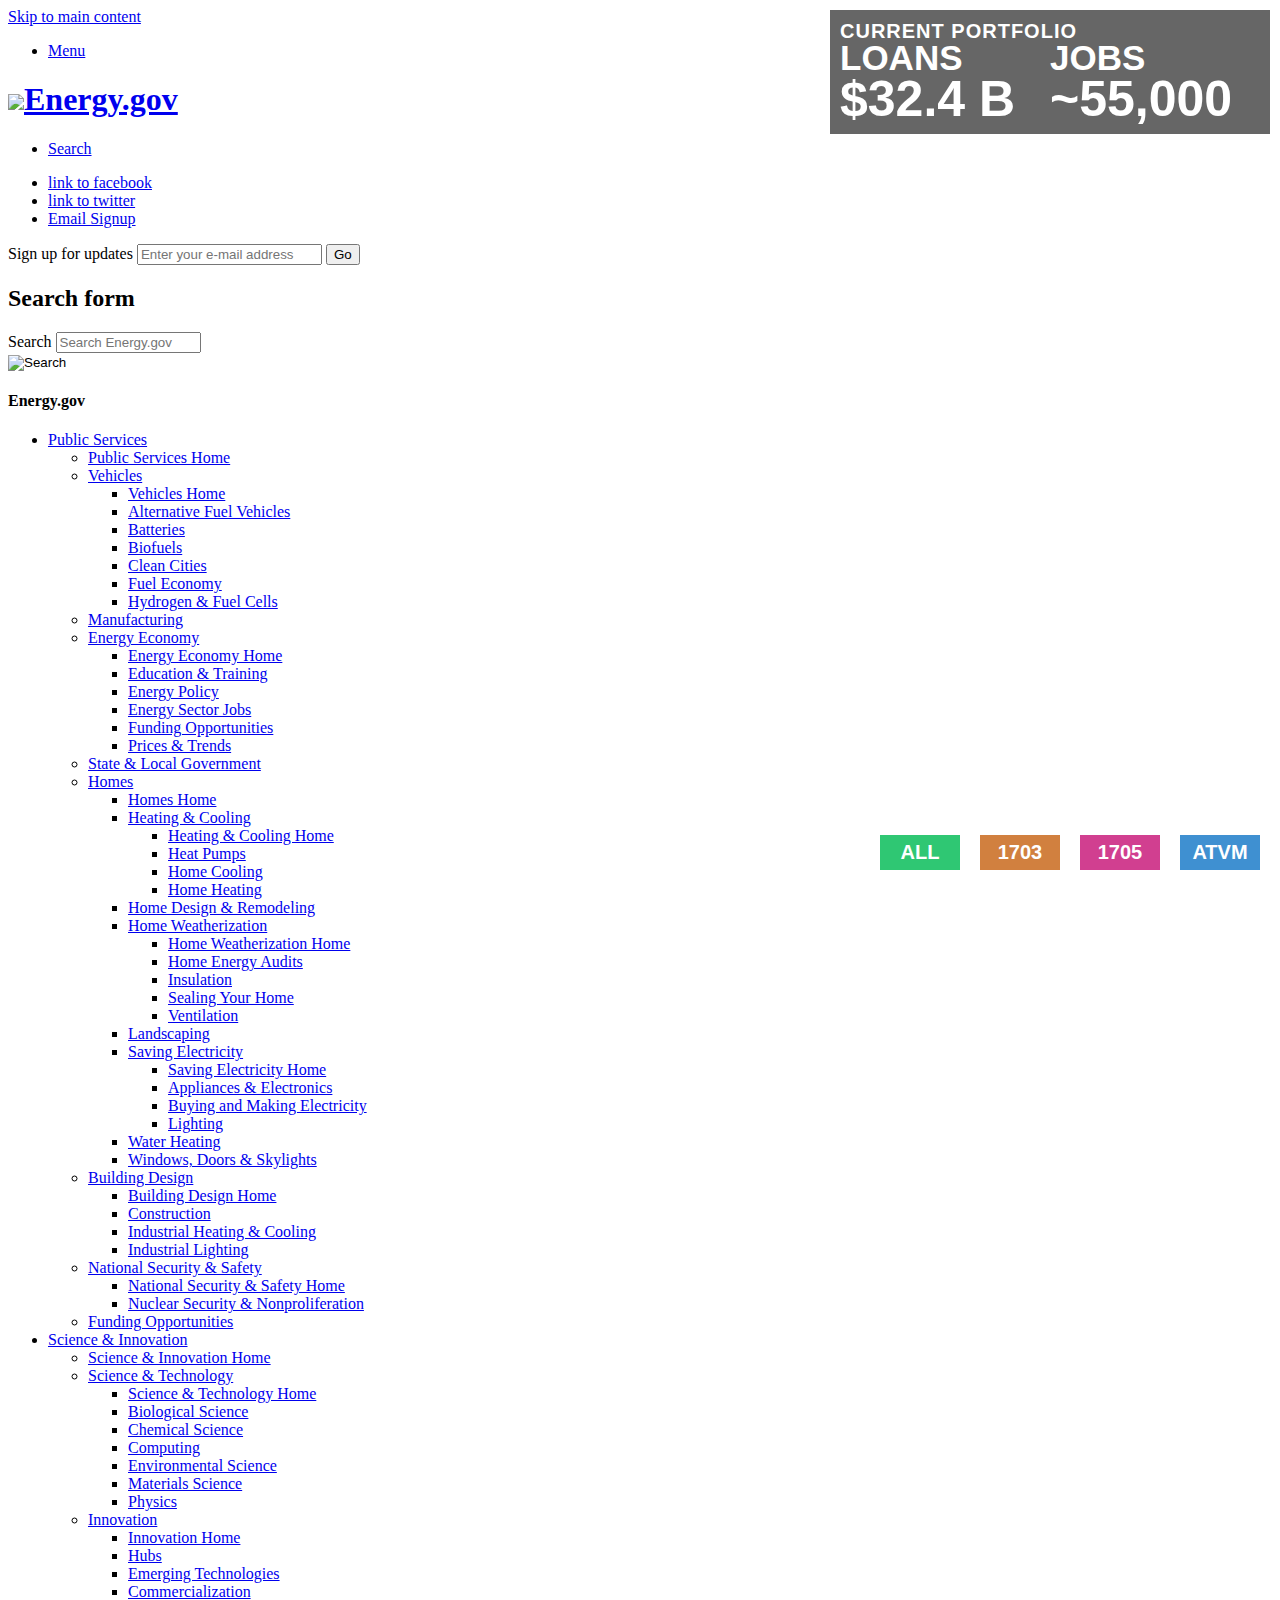
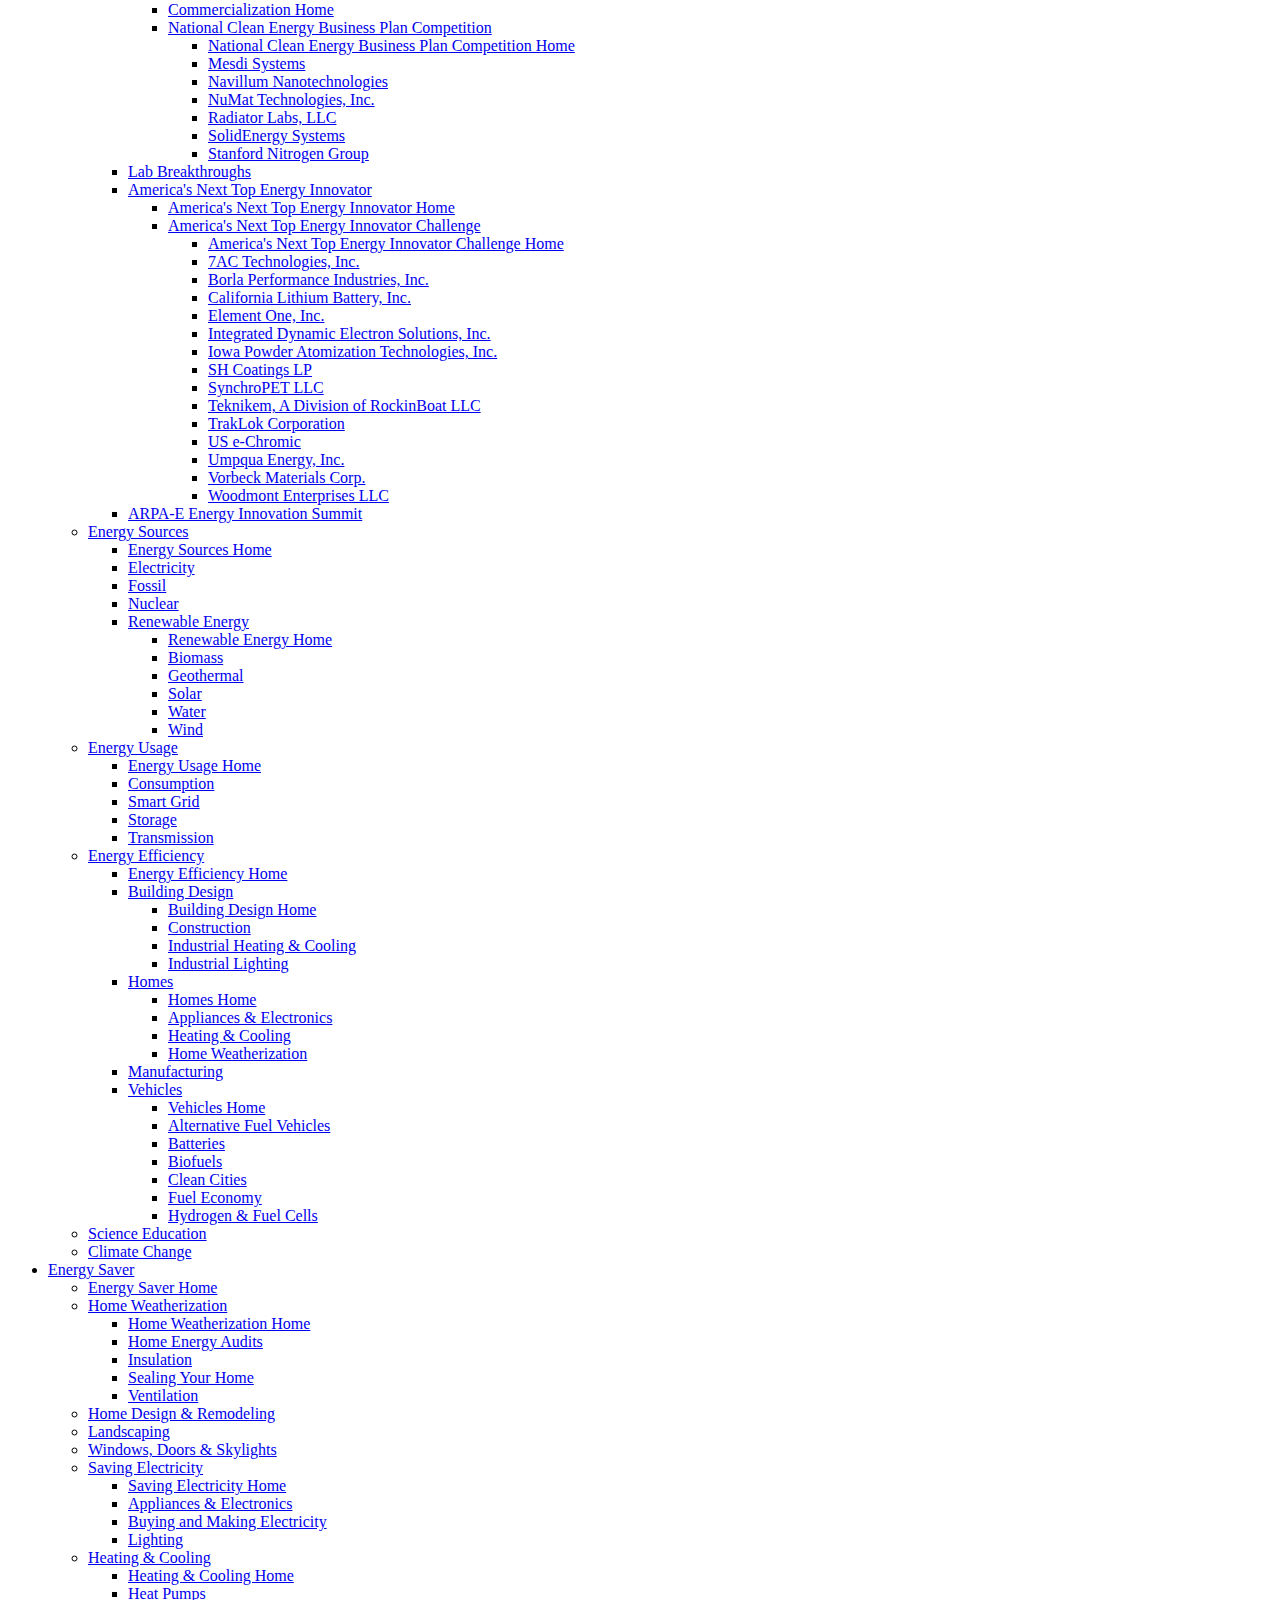
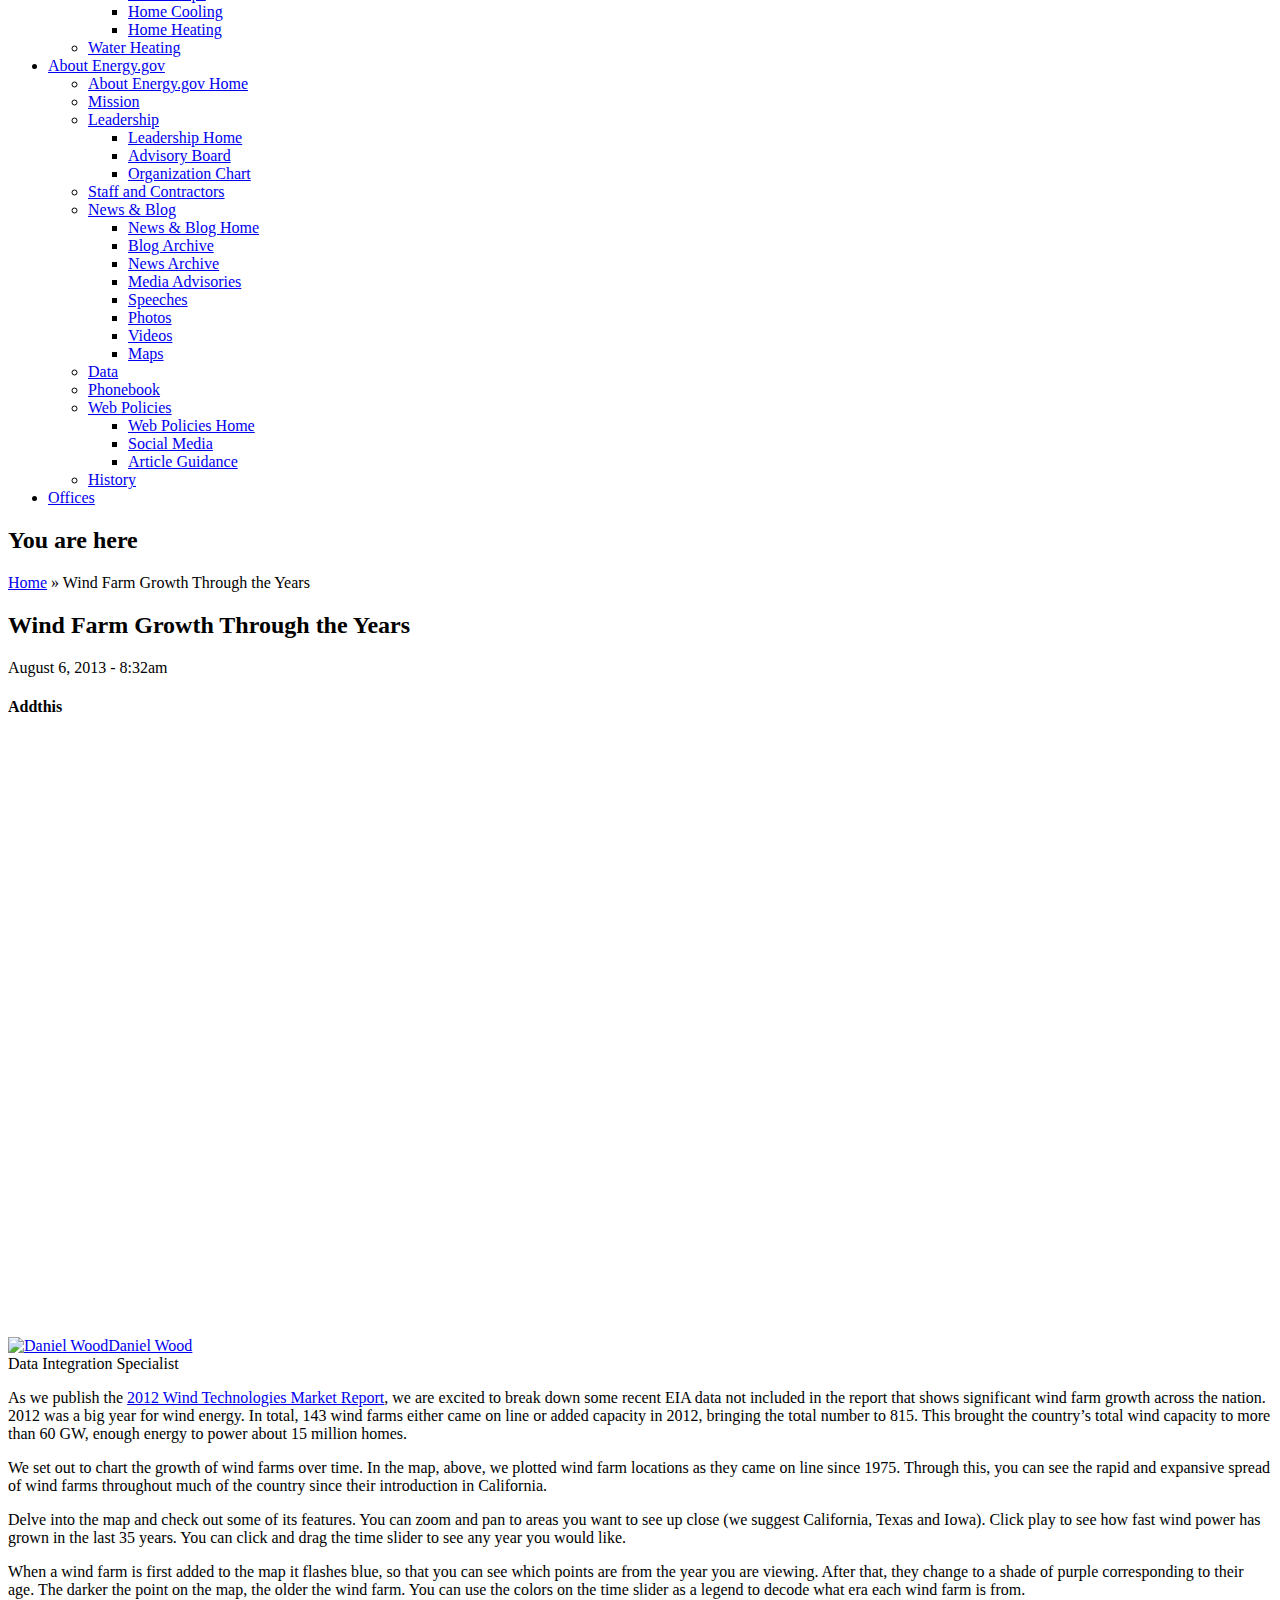
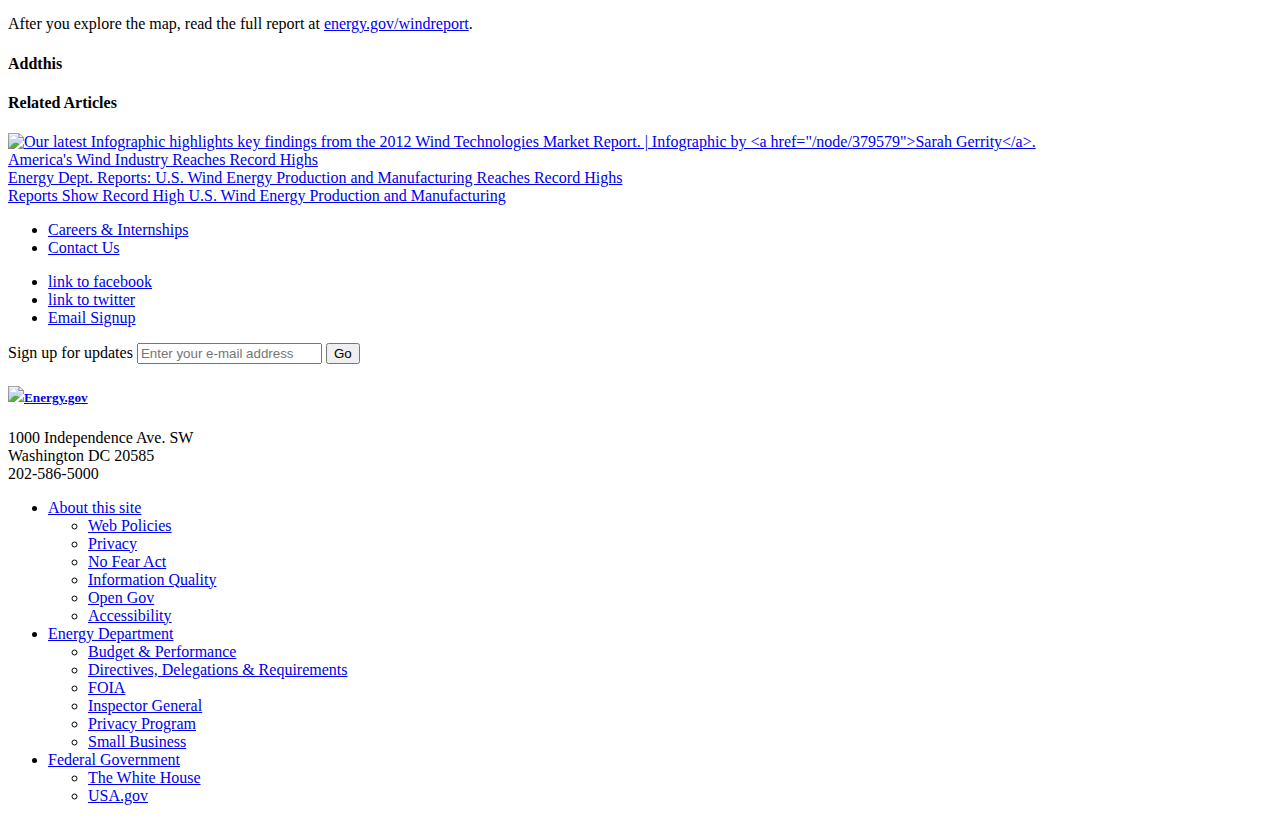
==== commit c629f775: "major updates to style and js" ====
--- a/index.html
+++ b/index.html
@@ -520,7 +520,7 @@
         
       </div>
       <div id="farms2-number" class="button-text-large"> 
-        32.4 B
+        $32.4 B
       </div>
       <div class="button-text-small"> 
         in Loans
@@ -533,7 +533,7 @@
         
       </div>
       <div id="homes2-number" class="button-text-large"> 
-        55 K
+        ~55 K
       </div>
       <div class="button-text-small"> 
         Jobs    
@@ -541,11 +541,15 @@
     </div>
 
 <div id="info">
-    <div class="smaller">Current Portfolio</div>
-    <div id="farms" class="large">32.4 B</div>
-    <div class="medium">in Loans</div>
-    <div id="homes" class="large">~55 K</div>
+  <div class="smaller">Current Portfolio</div>
+  <div id="info-left">
+    <div class="medium">Loans</div>
+    <div id="farms" class="large">$32.4 B</div>
+  </div>
+  <div id="info-right">
     <div class="medium">Jobs</div>
+    <div id="homes" class="large">~55,000</div>
+  </div>
 
 </div></div></div></div></div>      </div>
 
@@ -757,7 +761,7 @@
 <script src='//api.tiles.mapbox.com/mapbox.js/plugins/leaflet-markercluster/v0.4.0/leaflet.markercluster.js'></script>
 <link href='//api.tiles.mapbox.com/mapbox.js/plugins/leaflet-markercluster/v0.4.0/MarkerCluster.css' rel='stylesheet' />
 <script type="text/javascript" src="data/data.js"></script>
-<script type="text/javascript" src="jsjsjs1.js"></script>
+<script type="text/javascript" src="jsjsjs.js"></script>
 <script type="text/javascript">
 <!--//--><![CDATA[//><!--
 
--- a/responsivewind.css
+++ b/responsivewind.css
@@ -6,7 +6,6 @@
  width:100%;
 height:600px;
 }
-
 #z {
     bottom: 5px;
     left: 70px;
@@ -35,39 +34,46 @@
     float: left;
     height: 10px;
 }
-
-#zone1 {background-color: #660066; width:208px;} 
-#zone2 {background-color: #990099; width:119px;}
-#zone3 {background-color: #CC00CC; width:119px;}
-#zone4 {background-color: #ff00ff; width:54px;}
-
-.dragdealer {
-    background-color: transparent !important;
-}
-
-.dragdealer .handle {
-    position: absolute;
-    top: 20px;
-    cursor: pointer;
-    width: 60px;
-    height: 35px;
-    background: #999;
-    color: #fff;
-    font-weight: bold;
-    font-size: 20px;
-    line-height: 35px;
+/*typography of tooltips*/
+.leaflet-popup-content {
+    min-width: 300px;
+}
+
+.leaflet-container p {
+    margin: 0px 0px 0px!important;
+    line-height: 15px !important;
+    border-bottom: none !important;
+    padding-bottom: 2px !important; 
+    font-size: 12px !important;
+}
+
+.av-font {
+    font-family: 'Avenir LT W02 35 Light',verdana,sans-serif;
+}
+
+#tiptop h2 {
     text-align: center;
-    
-}
-
-#legend {
-    right: 20px;
-    bottom: 85px;
-    font-size: 12px;
-    line-height: 16px;
-    width: 180px;
-    padding-top: 2px;
-    padding-bottom: 2px;
+}
+
+
+#tipbottom {
+    width: 100%;
+    height: 10px;
+}
+
+#styletype {
+    width: 50%;
+    float: left;
+    position: relative;
+    /*padding: 10px;*/
+}
+
+#moreinfo {
+    width: 50%;
+    float: left;
+    position: relative;
+    /*padding: 10px;*/
+    text-align: right;
 }
 
 #firstbutton {
@@ -104,6 +110,12 @@
 
 #fourthbutton:hover, #fourthbutton.active {
     background-color: #68A8DB;
+}
+
+.buttn:hover, .buttn.active {
+    -moz-box-shadow:    inset 0 0 7px #777777;
+    -webkit-box-shadow: inset 0 0 7px #777777;
+    box-shadow:         inset 0 0 7px #777777;
 }
 
 .buttn {
@@ -130,11 +142,10 @@
     right:10px;
     position: absolute;
     z-index: 999;
-    max-width: 270px;
+    width: 420px;
     font-weight: bold;
     color: #fff;
     text-transform: uppercase;
-    text-align: right;
     font-family: 'Avenir LT W02 35 Light',verdana,sans-serif;
     background-color: #999;
     background-color: rgba(0,0,0,0.6);
@@ -144,6 +155,12 @@
     padding-left: 10px;
 }
 
+#info-right, #info-left {
+    width: 50%;
+    float: left;
+}
+
+
 .smaller {
     font-size: 20px;
     line-height: 22px;
@@ -162,10 +179,13 @@
     }
 
 .large {
-    font-size: 90px;
-    line-height: 70px;
+    font-size: 50px;
+    line-height: 50px;
     font-family: 'Avenir LT W02 35 Light',verdana,sans-serif   
 }
+
+/*turn off */
+.mapbox-info-toggle {display: none !important}
 
 /* Attributes */
  #attr {
@@ -247,13 +267,9 @@
 }
 
 @media (max-width: 670px) {
-    #secondbutton {
-        display: none;
-    }
-
-    #firstbutton {
-        right: 120px;
-    }  
+
+
+
 }
 
 @media (max-width: 570px) {
@@ -280,12 +296,12 @@
         display: block;
         right: 5px;
         background-color: #999;
-        bottom: 85px;
+        top: 5px;
     }
     #farms2 {
         display: block;
         right: 5px;
-        bottom: 45px;
+        top: 39px;
         background-color: #999;    
     }
     
@@ -293,6 +309,7 @@
         display: block;
         background-color: #999;
         right: 5px;
+        top:73px;
     }
     .button-text-large {
         font-size: 15px;
@@ -309,29 +326,34 @@
         line-height: 17px;
         padding-top: 0px;
     }
-.buttn2 {
-    position: absolute;
-    z-index: 999;
-    height: 35px;
-    width: 80px;
-    font-weight: bold;
-    text-align: center;
-    font-weight: bold;
-    font-size: 20px;
-    color: #fff;
-    -webkit-border-radius: 0px;
-    border-radius: 0px;
-    font-family: 'Avenir LT W02 35 Light',verdana,sans-serif;
-    text-transform: uppercase;
-    border: 1px solid #fff;
-    bottom: 5px;
-}
-
+    .buttn2 {
+        position: absolute;
+        z-index: 999;
+        height: 35px;
+        width: 80px;
+        font-weight: bold;
+        text-align: center;
+        font-weight: bold;
+        font-size: 20px;
+        color: #fff;
+        -webkit-border-radius: 0px;
+        border-radius: 0px;
+        font-family: 'Avenir LT W02 35 Light',verdana,sans-serif;
+        text-transform: uppercase;
+        border: 1px solid #fff;
+        bottom: 5px;
+    }
+    #firstbutton {
+        left: 5px;;
+    }
+    #secondbutton {
+        left: 84px;
+    }
     #thirdbutton {
-        left: 90px;
-    }
-    #firstbutton {
-        left: 5px;
+        left: 163px;
+    }
+    #fourthbutton {
+        left: 242px;
     }
 
     #info {
